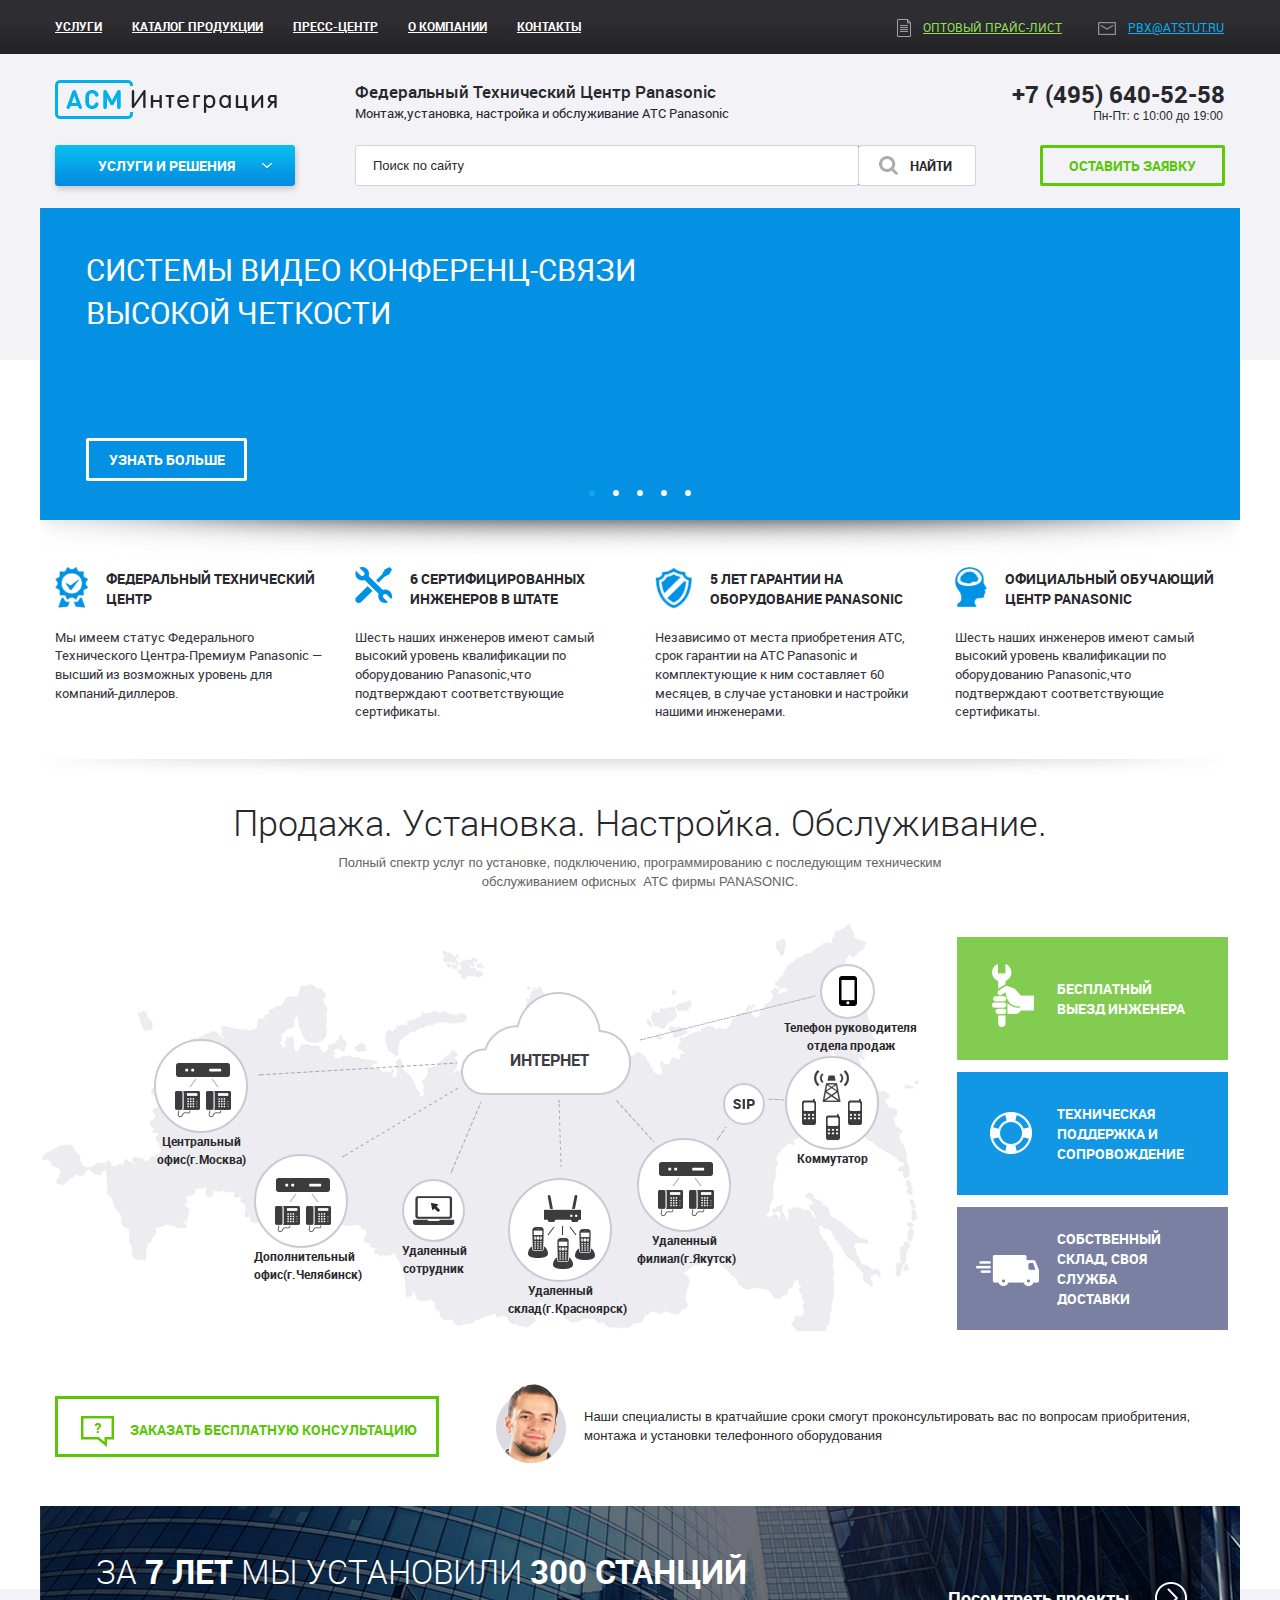
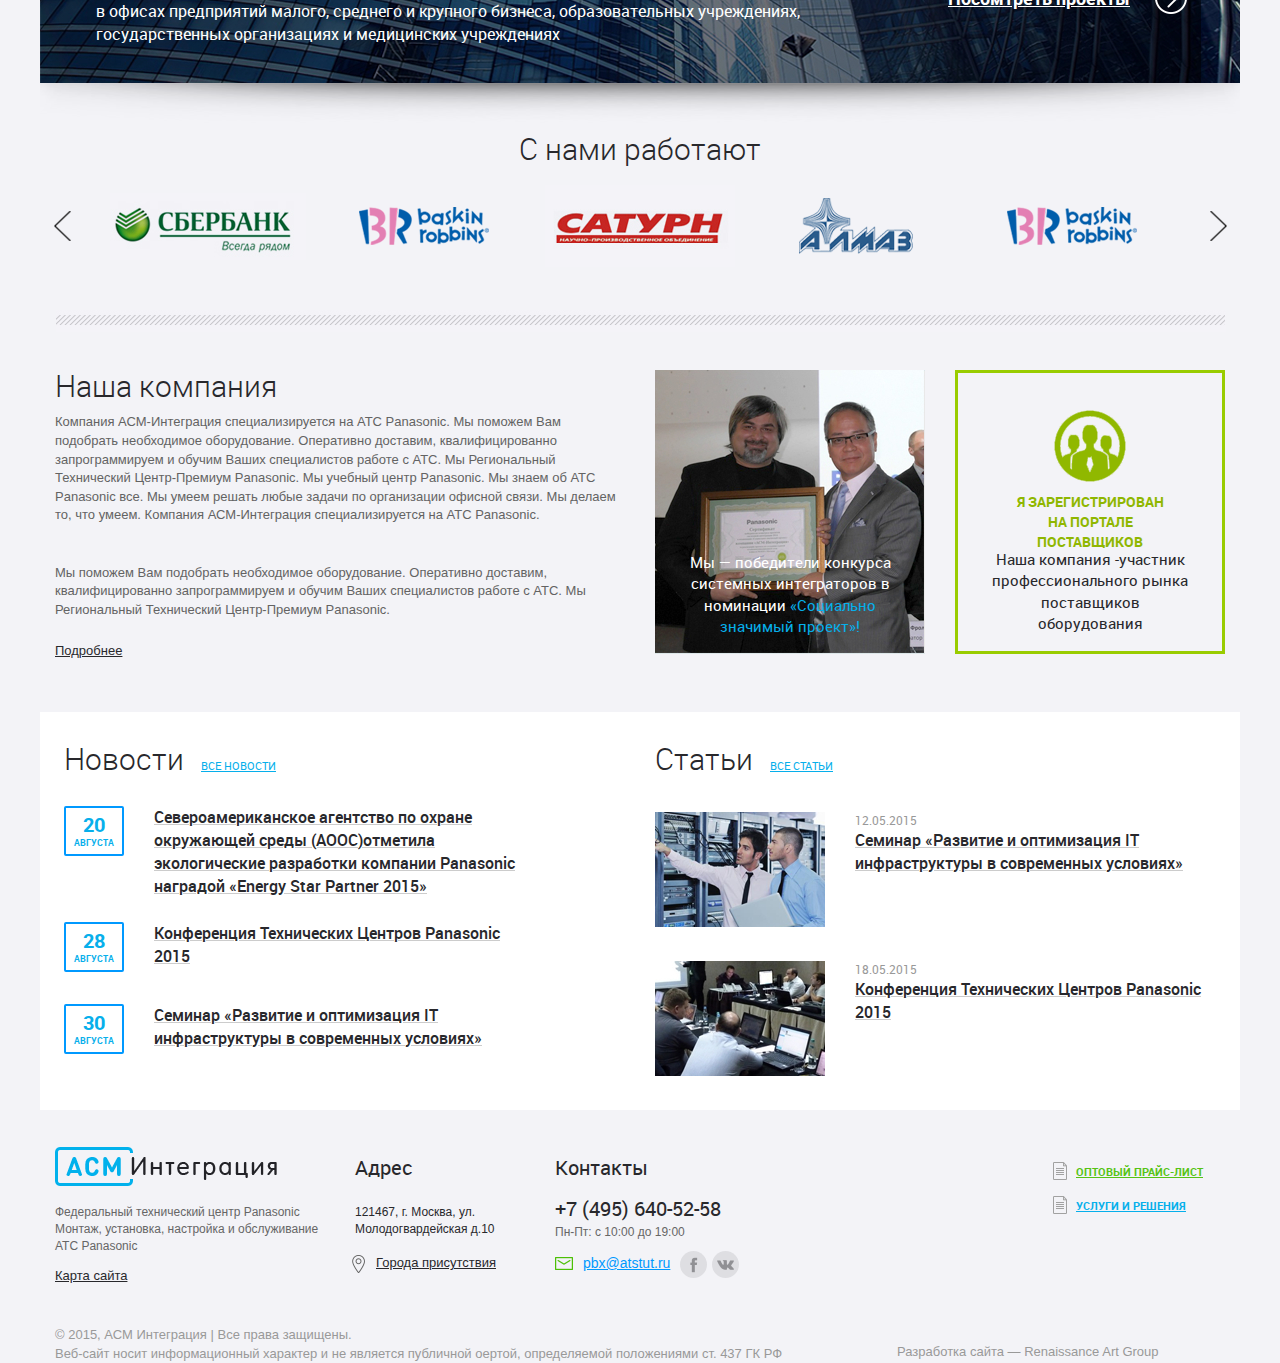
==== index.html @ 4f15e0ee "VERSION_1" ====
<!DOCTYPE html>
<html>
	<head>
		<meta charset="UTF-8">
		<meta http-equiv="X-UA-Compatible" content="IE=edge">
		<meta name="viewport" content="width=device-width, initial-scale=1">
		
		<link rel="stylesheet" href="css/bootstrap.min.css">
		<link rel="stylesheet" href="css/owl.carousel.css">
		<link rel="stylesheet" href="css/style.css">
		
		<title>Main</title>
	</head>
	<body>
			<!--HEADER STARTS HERE-->
			<header>
				<div class="black-upper-holder">
					<div class="wrapper">
						<div class="row">
							<div class="col-xs-8">
								<nav>
									<ul class="upper-menu">
									  <li><a href="#">услуги</a></li>
										<li><a href="#">каталог продукции</a></li>
										<li><a href="#">пресс-центр</a></li>
										<li><a href="#">о компании</a></li>
										<li><a href="#">контакты</a></li>
									</ul>
								</nav>
							</div>
							<div class="col-xs-4">
								<div class="right-info-block btcf">
									<a href="#" class="upper-menu-link list">оптовый прайс-лист</a>
									<a href="#" class="upper-menu-link mail">pbx@atstut.ru</a>
								</div>  
							</div>
						</div>
					</div>
				</div>
				<div class="gray-upper-holder">
					<div class="wrapper">
						<div class="row">
							<div class="col-xs-3">
								<a href="#">
									<img class="logo" src="images/logo.png" alt="Logo" />
								</a>
							</div>
							<div class="col-xs-6">
								<div class="introduction">Федеральный Технический Центр Panasonic</div>
								<div>Монтаж,установка, настройка и обслуживание ATC Panasonic</div>
							</div>
							<div class="col-xs-3 shifter">
								<div class="phone">+7 (495) 640-52-58</div>
								<div>Пн-Пт: с 10:00 до 19:00</div>
							</div>
						</div>
						<div class="row">
							<div class="col-xs-3">
								<div class="services-button">
										<span>услуги и решения</span>
								</div>	
							</div>
							<div class="col-xs-7">
								<!--SEARCH-BAR STARTS HERE-->
								<form id="search-bar">
									<div class="form-item">
										<div class="placeholder">Поиск по сайту</div>
										<input type="text" class="text-field" />
                  </div>
									<button type="submit" class="submit-button"/>найти</button>
						  	</form>
						  	<!--SEARCH-BAR ENDS HERE-->
							</div>
							<div class="col-xs-2">
								<div class="leave-request-button" data-toggle="modal" data-target="#myModal">
									<span>оставить заявку</span>
								</div>
							</div>
						</div>
					</div>	
				</div>				
			</header>
			<!--HEADER ENDS HERE-->
			<!--SLIDER STARTS HERE-->
			<div class="clear-wrapper">
				<div class="row upper-margin">
					<div class="col-xs-12">
						<div id="carousel-example-generic" class="carousel slide" data-ride="carousel">
							<!-- Indicators -->
							<ol class="carousel-indicators">
								<li data-target="#carousel-example-generic" data-slide-to="0" class="active"></li>
								<li data-target="#carousel-example-generic" data-slide-to="1"></li>
								<li data-target="#carousel-example-generic" data-slide-to="2"></li>
								<li data-target="#carousel-example-generic" data-slide-to="3"></li>
								<li data-target="#carousel-example-generic" data-slide-to="4"></li>
							</ol>

							<!-- Wrapper for slides -->
							<div class="carousel-inner" role="listbox">
								<div class="item active">
									<img src="images/background.jpg" alt="...">
									<div class="inner-block">системы видео конференц-связи высокой четкости</div>
									<div class="learn-more-button">узнать больше</div>
								</div>
								<div class="item">
									<img src="images/background-2.jpg" alt="...">
									<div class="inner-block">системы видео конференц-связи высокой четкости</div>
									<div class="learn-more-button">узнать больше</div>
								</div>
								<div class="item">
									<img src="images/background-3.jpg" alt="...">
									<div class="inner-block">системы видео конференц-связи высокой четкости</div>
									<div class="learn-more-button">узнать больше</div>
								</div>
								<div class="item">
									<img src="images/background-4.jpg" alt="...">
									<div class="inner-block">системы видео конференц-связи высокой четкости</div>
									<div class="learn-more-button">узнать больше</div>
								</div>
								<div class="item">
									<img src="images/background-5.jpg" alt="...">
									<div class="inner-block">системы видео конференц-связи высокой четкости</div>
									<div class="learn-more-button">узнать больше</div>
								</div>
							</div>
						</div>
					</div>
				</div>
			</div>
			<!--SLIDER ENDSS HERE-->
			<!--MAIN BODY PART STARTS HERE-->
			<div class="wrapper">
				<div class="row shadow">
					<div class="col-xs-3 description-set">
						<div class="head-description-holder">
							<div class="image-wrapper-main">
							 <img src="images/medal.png" alt="Medal">
							</div> 
							<div class="description-header">федеральный технический центр</div>
						</div>
						<p>Мы имеем статус Федерального Технического Центра-Премиум Panasonic — высший из возможных уровень для компаний-диллеров.</p>
					</div>
					<div class="col-xs-3 description-set">
						<div class="head-description-holder">
							<div class="image-wrapper-main">
								<img src="images/screwdriver-and-wrench-crossed.png" alt="Tools">
							</div>		
							<div class="description-header">6 сертифицированных инженеров в штате</div>
						</div>
						<p>Шесть наших инженеров имеют самый высокий уровень квалификации по оборудованию Panasonic,что подтверждают соответствующие сертификаты.</p>
					</div>
					<div class="col-xs-3 description-set">
						<div class="head-description-holder">
							<div class="image-wrapper-main">
								<img src="images/shield.png" alt="Shield">
							</div>	
							<div class="description-header">5 лет гарантии на оборудование panasonic</div>
						</div>
						<p>Независимо от места приобретения АТС, срок гарантии на АТС Panasonic и комплектующие к ним составляет 60 месяцев, в случае установки и настройки нашими инженерами.</p>
					</div>
					<div class="col-xs-3 description-set">
						<div class="head-description-holder">
							<div class="image-wrapper-main">
								<img src="images/smart-head.png" alt="Head">
							</div>	
							<div class="description-header">официальный обучающий центр panasonic</div>
						</div>
						<p>Шесть наших инженеров имеют самый высокий уровень квалификации по оборудованию Panasonic,что подтверждают соответствующие сертификаты.</p>
					</div>
				</div>
				<!--MAP STARTS HERE-->
				<div class="row">
					<div class="col-xs-12 center">
						<h2>Продажа. Установка. Настройка. Обслуживание.</h2>
						<div class="map-header-description">Полный спектр услуг по установке, подключению, программированию с последующим техническим обслуживанием офисных  АТС фирмы PANASONIC.</div>
					</div>
				</div>
			</div>
			<div class="clear-wrapper">
				<div class="row">
					<div class="col-xs-9 map">
						<div class="scheme-item item-1">
							<div class="rounded-background"></div>
							<div>Центральный офис(г.Москва)</div>
						</div>
						<div class="scheme-item item-2">
							<div class="rounded-background"></div>
							<div>Дополнительный офис(г.Челябинск)</div>
						</div>
						<div class="scheme-item item-3">
							<div class="rounded-background remote"></div>
							<div>Удаленный сотрудник</div>
						</div>
						<div class="scheme-item item-4">
							<div class="rounded-background storage"></div> 
							<div>Удаленный склад(г.Красноярск)</div>
						</div>
						<div class="scheme-item item-5">
							<div class="rounded-background"></div>
							<div>Удаленный филиал(г.Якутск)</div>
						</div>
						<div class="scheme-item item-6">
							<div class="rounded-background sip"></div>
						</div>
						<div class="scheme-item item-7">
							<div class="rounded-background router"></div>
							<div>Коммутатор</div>
						</div>
						<div class="scheme-item item-8">
							<div class="rounded-background mobile"></div>
							<div>Телефон руководителя отдела продаж</div>
						</div>
						<div class="scheme-item item-9">
							<div class="cloud">интернет</div>
						</div>
					</div>
					<div class="col-xs-3">
						<div class="map-right-button green">
							<div class="text-centralizer">
								<div class="text-holder">бесплатный выезд инженера</div>
							</div>	
						</div>
						<div class="map-right-button blue">
							<div class="text-centralizer">
								<div class="text-holder">техническая поддержка и сопровождение</div>
							</div>	
						</div>
						<div class="map-right-button pink">
							<div class="text-centralizer">
								<div class="text-holder">собственный склад, своя служба доставки</div>
							</div>
						</div>
					</div>
				</div>
			</div>
			<!--MAP ENDS HERE-->
			<!--ORDER BLOCK STARTS HERE-->
			<div class="wrapper">
				<div class="enlarger">
					<div class="row">
						<div class="col-xs-4">
							<div class="order-button">заказать бесплатную консультацию</div>
						</div>
						<div class="col-xs-8 comments">
							<img src="images/face.jpg"/>
							<p>Наши специалисты в кратчайшие сроки смогут проконсультировать вас по вопросам приобритения, монтажа и установки телефонного оборудования</p>
						</div>
					</div>
				</div>
			</div>
			<!--ORDER BLOCK ENDS HERE-->
			<!--BANER STARTS HERE-->
			<div class="gray-body-holder">
				<div class="clear-wrapper">
					<div class="row">
						<div class="col-xs-12">
							<div class="banner-holder">
								<div class="pic">
									<img src="images/banner.jpg" alt="">
								</div>
								<div class="info-holder">
									<div class="cont">
										<h1>за <span>7 лет</span> мы установили <span>300 станций</span></h1>
										<p>в офисах предприятий малого, среднего и крупного бизнеса, образовательных учреждениях, государственных организациях и медицинских учреждениях</p>
									</div>
								</div>
								<a href="#" class="project-link">Посомтреть проекты</a>
							</div>
						</div>
					</div>
				</div>
			<!--BANER ENDS HERE-->
			<!--CLIENTS-CAROUSEL STARTS HERE-->
				<div class="wrapper">
					<div class="row center">
						<div class="col-xs-12">
							<h3>С нами работают</h3>
						</div>
					</div>
					<div class="row">
						<div class="col-xs-12">
						 <div class="carousel-holder">
								<div class="owl-carousel">
									<div class="item"><img src="images/sber.jpg"></div>
									<div class="item"><img src="images/bascin.png"></div>
									<div class="item"><img src="images/sat.jpg"></div>
									<div class="item"><img src="images/diamond.png"></div>
									<div class="item"><img src="images/bascin.png"></div>
								</div>
							</div>
						</div>
					</div>
					<!--CLIENTS-CAROUSEL ENDS HERE-->
					<!--ABOUT US SECTION STARTS HERE-->
					<div class="about-us-section-holder">
						<div class="row">
							<div class="col-xs-6">
								<div class="text-style-holder">
									<h3>Наша компания</h3>
									<p>Компания АСМ-Интеграция специализируется на АТС Panasonic. Мы поможем Вам подобрать необходимое оборудование. Оперативно доставим, квалифицированно запрограммируем и обучим Ваших специалистов работе с АТС. Мы Региональный Технический Центр-Премиум Panasonic. Мы учебный центр Panasonic. Мы знаем об АТС Panasonic все. Мы умеем решать любые задачи по организации офисной связи. Мы делаем  то, что умеем. Компания АСМ-Интеграция специализируется на АТС Panasonic.</p> 

									<p>Мы поможем Вам подобрать необходимое оборудование. Оперативно доставим, квалифицированно запрограммируем и обучим Ваших специалистов работе с АТС. 
		Мы Региональный Технический Центр-Премиум Panasonic.</p>
									<a href="#" class="learn-more">Подробнее</a>
								</div>
							</div>
							<div class="col-xs-3">
							<div class="image-holder">
								<img src="images/winners.jpg" alt="winners" class="about-us-photo">
								<div class="photo-text">
									<p>Мы — победители конкурса системных интеграторов в номинации <span>«Социально значимый проект»!</span></p>
								</div>
							</div>	
							</div>
							<div class="col-xs-3">
								<div class="green-block">
									<img src="images/suppliers.png">
									<div class="green-text">я зарегистрирован на портале поставщиков</div>
									<div class="photo-text green-block-text">
									 <p>Наша компания -участник профессионального рынка поставщиков оборудования</p>	
									</div>
								</div>
							</div>
						</div>
					</div>
				</div>
				<!--ABOUT US SECTION ENDS HERE-->
				<!--NEWS AND ARTCILES SECTION STARTS HERE-->
				<div class="clear-wrapper">
					<div class="color-white">
						<div class="wrapper">
							<div class="row">
								<div class="col-xs-6">
									<div class="news">
										<div class="news-header-holder">
											<h3>Новости</h3>
											<a href="#">все новости</a>
										</div>
										<div class="news-holder first-line">
											<div class="calendar">
												<div class="date">20</div>
												<div class="month-name">августа</div>
										  </div>
										  <div class="link-holder">
												<a href="#">
													<span>Североамериканское агентство по охране окружающей среды (АООС)отметила экологические разработки компании Panasonic наградой «Energy Star Partner 2015»</span>
												</a>
											</div>
										</div>
										<div class="news-holder second-line">
										  <div class="calendar">
												<div class="date">28</div>
												<div class="month-name">августа</div>
										  </div>
										  <div class="link-holder">
												<a href="#">
													<span>Конференция Технических Центров Panasonic 2015</span>
												</a>
											</div>
										</div>
										<div class="news-holder third-line">
										  <div class="calendar">
												<div class="date">30</div>
												<div class="month-name">августа</div>
										  </div>
										  <div class="link-holder">
												<a href="#">
													<span>Семинар «Развитие и оптимизация IT инфраструктуры
			в современных условиях»
													</span>
											</a>
											</div>
										</div>
									</div>
								</div>
								<div class="col-xs-6">
									<div class="articles">
										<div class="article-header-holder btcf">
											<h3>Статьи</h3>
											<a href="#">все статьи</a>
										</div>	
										<div class="article-holder first-line-article btcf">
											<div class="article-left-image-holder">
												<img src="images/seminar.jpg">
											</div>
											<div class="description-holder">
													<div class="current-date">12.05.2015</div>
													<a href="#">
														<span>Семинар «Развитие и оптимизация IT инфраструктуры
				в современных условиях»
														</span>
													</a>
											</div>
										</div>
										<div class="article-holder second-line-article btcf">
											<div class="article-left-image-holder">
												<img src="images/conf.jpg">
											</div>	
											<div class="description-holder">
													<div class="current-date">18.05.2015</div>
													<a href="#">
														<span>Конференция Технических Центров Panasonic 2015</span>
													</a>
											</div>
										</div>
									</div>
								</div>	
							</div>
						</div>
					</div>
				</div>
			</div>
				<!--NEWS AND ARTCILES SECTION ENDS HERE-->
				<!--MAIN BODY PART ENDS HERE-->
				<!--FOOTER STARTS HERE-->
			<div class="gray-bottom-holder">	
				<div class="wrapper">
					<footer>
						<div class="row">
							<div class="col-xs-3">
								<a href="#">
									<img src="images/logo.png">
								</a>	
								<p class="footer-text">Федеральный технический центр Panasonic
		Монтаж, установка, настройка и обслуживание АТС Panasonic</p>
								<a href="#" class="sitemap">Карта сайта</a>
							</div>
							<div class="col-xs-2">
								<h5>Адрес</h5>
							  <p class="adress">121467, г. Москва,  ул. Молодогвардейская д.10</p>
							  <a href="#" class="marker">Города присутствия</a>
							</div>
							<div class="col-xs-3">
								<h5>Контакты</h5>
								<div class="bottom-phone">+7 (495) 640-52-58</div>
								<div class="bottom-schedule">Пн-Пт: с 10:00 до 19:00</div>
								<a href="#">pbx@atstut.ru</a>
								<div class="social-bottom-holder">
									<a href="#" class="social-item">
										<img src="images/facebook-bottom-letter-logo.png">
									</a>
									<a href="#" class="social-item">
										<img src="images/vk-bottom-social-logotype.png">
									</a>
								</div>
							</div>
							<div class="col-xs-4">
								<ul class="price">
									<li>
										<a href="#" class="bottom-price-list first-element">оптовый прайс-лист</a>
									</li>
									<li>
										<a href="#" class="bottom-price-list second-element">услуги и решения</a>
									</li>
								</ul>	
							</div>
						</div>
						<div class="row">
							<div class="col-xs-8">
								<span class="copyright">© 2015, АСМ Интеграция | Все права защищены.</span>
								<div class="copyright-description">
									Веб-сайт носит информационный характер и не является публичной оертой, определяемой положениями ст. 437 ГК РФ
								</div>
							</div>
							<div class="col-xs-4">
								<div class="certificates">
									<a href="http://renart.ru/">Разработка сайта — Renaissance Art Group</a>
								</div>	
							</div>
						</div>
					</footer>
				</div>	
			</div>	
				<!--FOOTER ENDS HERE-->
		</div>
		
	<!-- Modal -->
			<div class="modal fade" id="myModal" tabindex="-1" role="dialog" aria-labelledby="myModalLabel">
				<div class="modal-dialog" role="document">
						<div class="modal-content">
							<div class="modal-header">
										<img src="images/cross.png" class="close-cross" data-dismiss="modal" aria-label="Close">
								<h4 class="modal-title" id="myModalLabel">Заявка</h4>
							</div>
							<div class="modal-body">
								<form id="requestForm">
									<div class="form-holder">
										<div class="form-group">
											<label for="nameField" class="form-label">Имя</label>
											<input type="text" name="name-field" id="nameField" required >
										</div>
										<div class="form-group">
											<label for="phoneField" class="form-label">Телефон</label>
											<input type="text" name="phone-field" id="phoneField" required>
										</div>
										<div class="form-group">
											<label for="emailField" class="form-label">E-mail</label>
											<input type="text" name="email-field" id="emailField" class="email">
										</div>
										<div class="form-group">
											<label for="textareaModal" class="form-label">Сообщение</label>
											<textarea name="message" id="textareaModal" rows="5"></textarea>
										</div>
										<div class="modal-bottom-footer">
											<button type="submit" name="submit-modal" class="submition">отправить</button>
											<button type="button" class="cancel" data-dismiss="modal">отмена</button>
										</div>
									</div>	
								</form>
							</div>
						</div>
					</div>
			</div>
		
		<script src="https://ajax.googleapis.com/ajax/libs/jquery/2.1.3/jquery.min.js"></script>
	  <script src="js/bootstrap.min.js"></script>
	  <script src="js/owl.carousel.min.js"></script>
		<script src="js/jquery.validate.min.js"></script>
		
		<script type="text/javascript" src="js/scripts.js"></script>
		
		<script>
		function validateForms() {
  
			$("form").each(function() {
				$(this).validate({
					focusInvalid: false,
					sendForm : false,
					errorPlacement: function(error, element) {
						if (element[0].tagName == "SELECT") {
							element.parents(".form-item").find(".param-selector").addClass("param-sel-error")
						}
						if (element.attr("type") == "checkbox") {
							element.parents(".icheckbox").addClass("icheckbox-error")
						} else {
							error.insertAfter(element);
						}

					},
					unhighlight: function(element, errorClass, validClass) {
						$(element).removeClass(errorClass);

						$(element).next(".error").remove();
						if ($(element)[0].tagName == "SELECT") {
							$(element).parents(".form-item").find(".param-selector").removeClass("selector-error")
						}
						if ($(element).attr("type") == "checkbox") {
							$(element).parents(".icheckbox").removeClass("icheckbox-error")
						}
					},
					invalidHandler: function(form, validatorcalc) {
						var errors = validatorcalc.numberOfInvalids();
						if (errors && validatorcalc.errorList[0].element.tagName == "INPUT") {                    
								validatorcalc.errorList[0].element.focus();
						}
					}
				});

				if ($(this).find(".form-date").length) {
					$(this).find(".form-date").rules('add', {
						messages: {
							required:  "Выберите дату"
						}
					});
				}

				if ($(this).find("input.password").length && $(this).find("input.password-repeat").length) {
					$(this).find("input.password-repeat").rules('add', {
						equalTo: ".password"
					});
				}

			});  

		}

		jQuery.extend(jQuery.validator.messages, {
				required: "Пожалуйста, заполните это поле!",
				remote: "Please fix this field.",
				email: "Введите правильный e-mail",
				url: "Please enter a valid URL.",
				date: "Please enter a valid date.",
				dateISO: "Please enter a valid date (ISO).",
				number: "Please enter a valid number.",
				digits: "Please enter only digits.",
				creditcard: "Please enter a valid credit card number.",
				equalTo: "Please enter the same value again.",
				accept: "Please enter a value with a valid extension.",
				maxlength: jQuery.validator.format("Please enter no more than {0} characters."),
				minlength: jQuery.validator.format("Please enter at least {0} characters."),
				rangelength: jQuery.validator.format("Please enter a value between {0} and {1} characters long."),
				range: jQuery.validator.format("Please enter a value between {0} and {1}."),
				max: jQuery.validator.format("Please enter a value less than or equal to {0}."),
				min: jQuery.validator.format("Please enter a value greater than or equal to {0}.")
		});
		
		$("#requestForm").validate();
		
		</script>
	</body>
</html>
---- css/style.css ----
body {
	min-width: 1200px;
}

.wrapper {
	width: 1200px;
	padding-left: 15px;
	padding-right: 15px;
	margin-left: auto;
	margin-right: auto;
	clear: left;
	background: url(../images/facebook-placeholder-for-locate-places-on-maps-copy-8.png);
}

.clear-wrapper {
	width: 1200px;
	margin-left: auto;
	margin-right: auto;
}

.btcf:after {
    content:"";
    display:table;
    clear:both;
}

a:hover {
	text-decoration:none;
}



/*FONTS START HERE*/

@font-face { 
	font-family: 'rouble';
	src: url('../fonts/rouble.otf');
}

@font-face {
    font-family: 'roboto';
    src: url('../fonts/Roboto-Regular-webfont.eot');
    src: url('../fonts/Roboto-Regular-webfont.eot?#iefix') format('embedded-opentype'),
         url('../fonts/Roboto-Regular-webfont.woff') format('woff'),
         url('../fonts/Roboto-Regular-webfont.ttf') format('truetype'),
         url('../fonts/Roboto-Regular-webfont.svg#robotoregular') format('svg');
    font-weight: normal;
    font-style: normal;

}

@font-face {
    font-family: 'roboto';
    src: url('../fonts/Roboto-Light-webfont.eot');
    src: url('../fonts/Roboto-Light-webfont.eot?#iefix') format('embedded-opentype'),
         url('../fonts/Roboto-Light-webfont.woff') format('woff'),
         url('../fonts/Roboto-Light-webfont.ttf') format('truetype'),
         url('../fonts/Roboto-Light-webfont.svg#robotolight') format('svg');
    font-weight: 300;
    font-style: normal;

}

@font-face {
 font-family: 'roboto';
 src: url('../fonts/Roboto-Bold-webfont.eot');
 src: url('../fonts/Roboto-Bold-webfont.eot?#iefix') format('embedded-opentype'),
    url('../fonts/Roboto-Bold-webfont.woff') format('woff'),
    url('../fonts/Roboto-Bold-webfont.ttf') format('truetype'),
    url('../fonts/Roboto-Bold-webfont.svg#robotobold') format('svg');
 font-weight: bold;
 font-style: normal;
}

@font-face {
    font-family: 'roboto';
    src: url('../fonts/Roboto-Medium-webfont.eot');
    src: url('../fonts/Roboto-Medium-webfont.eot?#iefix') format('embedded-opentype'),
         url('../fonts/Roboto-Medium-webfont.woff') format('woff'),
         url('../fonts/Roboto-Medium-webfont.ttf') format('truetype'),
         url('../fonts/Roboto-Medium-webfont.svg#robotomedium') format('svg');
    font-weight: 600;
    font-style: normal;
}
/*FONTS END HERE*/

/* Forms */

input[type=text] {
  outline:none;
}

/* Forms END */


/*UPPER MENU STARTS HERE*/
.black-upper-holder {
	background: #2e2d32;
	background: -moz-linear-gradient(top, #2e2d32 0%, #2e2d32 36%, #232325 100%);
	background: -webkit-gradient(linear, left top, left bottom, color-stop(0%,#2e2d32), color-stop(36%,#2e2d32), color-stop(100%,#232325));
	background: -webkit-linear-gradient(top, #2e2d32 0%,#2e2d32 36%,#232325 100%);
	background: -o-linear-gradient(top, #2e2d32 0%,#2e2d32 36%,#232325 100%);
	background: -ms-linear-gradient(top, #2e2d32 0%,#2e2d32 36%,#232325 100%);
	background: linear-gradient(to bottom, #2e2d32 0%,#2e2d32 36%,#232325 100%);
	filter: progid:DXImageTransform.Microsoft.gradient( startColorstr='#2e2d32', endColorstr='#232325',GradientType=0 );
	height: 54px;
	position: fixed;
	width: 100%;
	z-index: 100;
}


.upper-menu li {
	list-style: none;
	float: left;
}

.upper-menu li a {
	color: #ffffff;
  font-family: roboto;
  font-size: 12px;
  font-weight: bold;
  text-transform: uppercase;
  font-style: normal;
  text-decoration: underline;
  display: block;
  padding: 18px 15px;
}

.upper-menu .active {
	background-color: #46464c;
} 


.upper-menu-link {
	font-family: roboto;
	font-size:12px;
	font-weight: normal;
	font-style: normal;
	text-transform: uppercase;
	line-height: 54px;
	text-decoration: underline;
	
}

.list:hover {
	color: #91df57;
}

.mail:hover {
	color: #06afeb;
}

.sitemap {
	color: #28282c;
	font-size: 13px;
	font-weight: normal;
	font-style: normal;
	text-decoration: underline;
}

.sitemap:hover {
	color: #28282c;
}

.copyright-description {
	 font-family: Arial;
   color: #999999;
   font-size: 13px;
   font-weight: 400;
   font-style: normal;
}

.right-info-block {
	margin-left: 68px;
}

.list {
	color: #91df57;
	position: relative;
	float: left;	
}

.mail {
 color: #06afeb;
 padding-left: 66px;
 position: relative;
 float: left;	
}

.list:before {
	content:"";
	position: absolute;
	width: 14px;
	height: 18px;
	background: url(images/small-list.png) left no-repeat;
	padding-left: 20px;
	margin-top: 19px;
  margin-left: -26px;
	
}

.mail:before {
	content:"";
	position: absolute;
	width: 19px;
	height: 18px;
	background: url(images/Closed-envelope-copy.png)left no-repeat;
	margin-left: -30px;
  margin-top: 19px;
}

.social-holder {
	  display: inline-block;
    margin-left: 29px;
	  line-height: 54px;
}

.social-icons {
	margin-right: 12px;
	text-decoration: none;
}

.social-bottom-holder {
	float:left;
	margin-top: 10px;
  margin-left: 10px;
}

.social-item {
	float:left;
	width: 27px;
	height: 27px;
	border-radius: 50%;
	background-color: #dedee2;
	text-align: center;
	line-height: 27px;
	margin-right: 5px;
	text-decoration: none;
	display: block;
	transition: opacity 0.5s ease;
}

.social-item:hover {
	opacity: 0.7;
}

/*UPPER MENU ENDS HERE*/

/*HEADER STARTS HERE*/

nav {
	display: inline-block;
	margin-left: -55px;
	float:left;
}

.gray-upper-holder {
	background-color: #f3f3f7;
	padding-bottom: 174px;
	padding-top: 54px;
}


.logo {
	margin-top: 26px;
}

.services-button {
	width: 240px;
	height: 41px;
	border-radius: 3px;
	text-align: center;
	line-height: 41px;
	cursor: pointer;
	margin-top: 22px;
	background: #07bded;
	background: -moz-linear-gradient(top, #07bded 0%, #06b3ed 25%, #0495e4 75%, #048ce2 100%);
	background: -webkit-gradient(linear, left top, left bottom, color-stop(0%,#07bded), color-stop(25%,#06b3ed), color-stop(75%,#0495e4), color-stop(100%,#048ce2));
	background: -webkit-linear-gradient(top, #07bded 0%,#06b3ed 25%,#0495e4 75%,#048ce2 100%);
	background: -o-linear-gradient(top, #07bded 0%,#06b3ed 25%,#0495e4 75%,#048ce2 100%);
	background: -ms-linear-gradient(top, #07bded 0%,#06b3ed 25%,#0495e4 75%,#048ce2 100%);
	background: linear-gradient(to bottom, #07bded 0%,#06b3ed 25%,#0495e4 75%,#048ce2 100%);
	filter: progid:DXImageTransform.Microsoft.gradient( startColorstr='#07bded', endColorstr='#048ce2',GradientType=0 );
	box-shadow: 1px 3px 6px 0.00px rgba(0, 0, 0, 0.19);
}

.services-button:hover {
	background: #23caee;
	background: -moz-linear-gradient(top, #23caee 0%, #1bb1e6 8%, #1aace5 10%, #16a0df 33%, #189de0 38%, #1181d5 78%, #0f76d3 100%);
	background: -webkit-gradient(linear, left top, left bottom, color-stop(0%,#23caee), color-stop(8%,#1bb1e6), color-stop(10%,#1aace5), color-stop(33%,#16a0df), color-stop(38%,#189de0), color-stop(78%,#1181d5), color-stop(100%,#0f76d3));
	background: -webkit-linear-gradient(top, #23caee 0%,#1bb1e6 8%,#1aace5 10%,#16a0df 33%,#189de0 38%,#1181d5 78%,#0f76d3 100%);
	background: -o-linear-gradient(top, #23caee 0%,#1bb1e6 8%,#1aace5 10%,#16a0df 33%,#189de0 38%,#1181d5 78%,#0f76d3 100%);
	background: -ms-linear-gradient(top, #23caee 0%,#1bb1e6 8%,#1aace5 10%,#16a0df 33%,#189de0 38%,#1181d5 78%,#0f76d3 100%);
	background: linear-gradient(to bottom, #23caee 0%,#1bb1e6 8%,#1aace5 10%,#16a0df 33%,#189de0 38%,#1181d5 78%,#0f76d3 100%);
	filter: progid:DXImageTransform.Microsoft.gradient( startColorstr='#23caee', endColorstr='#0f76d3',GradientType=0 );
	}

div.order-item-button:hover {
	background: #23caee;
	background: -moz-linear-gradient(top, #23caee 0%, #1bb1e6 8%, #1aace5 10%, #16a0df 33%, #189de0 38%, #1181d5 78%, #0f76d3 100%);
	background: -webkit-gradient(linear, left top, left bottom, color-stop(0%,#23caee), color-stop(8%,#1bb1e6), color-stop(10%,#1aace5), color-stop(33%,#16a0df), color-stop(38%,#189de0), color-stop(78%,#1181d5), color-stop(100%,#0f76d3));
	background: -webkit-linear-gradient(top, #23caee 0%,#1bb1e6 8%,#1aace5 10%,#16a0df 33%,#189de0 38%,#1181d5 78%,#0f76d3 100%);
	background: -o-linear-gradient(top, #23caee 0%,#1bb1e6 8%,#1aace5 10%,#16a0df 33%,#189de0 38%,#1181d5 78%,#0f76d3 100%);
	background: -ms-linear-gradient(top, #23caee 0%,#1bb1e6 8%,#1aace5 10%,#16a0df 33%,#189de0 38%,#1181d5 78%,#0f76d3 100%);
	background: linear-gradient(to bottom, #23caee 0%,#1bb1e6 8%,#1aace5 10%,#16a0df 33%,#189de0 38%,#1181d5 78%,#0f76d3 100%);
	filter: progid:DXImageTransform.Microsoft.gradient( startColorstr='#23caee', endColorstr='#0f76d3',GradientType=0 );
}

.services-button span {
	font-family: roboto;
	color: #ffffff;
	font-size: 14px;
	font-weight: bold;
	font-style: normal;
	text-transform: uppercase;
	cursor: pointer;
	margin-left: -18px;
	position: relative;

}

.services-button span:after {
	content: "";
	position: absolute;
	z-index: 10;
	width: 15px;
	height: 10px;
	background: url(images/arrow-down-sign-to-navigate.png) left no-repeat;
	margin-top: 17px;
  margin-left: 26px;
} 

.introduction {
	font-family: roboto;
	font-size: 17px;
	font-weight: 600;
	font-style: normal;
	color: #28282c;
	margin-top: 26px;
}

.documentation-download-button:hover {
	color: #ffffff;
	background: #23caee;
	background: -moz-linear-gradient(top, #23caee 0%, #1bb1e6 8%, #1aace5 10%, #16a0df 33%, #189de0 38%, #1181d5 78%, #0f76d3 100%);
	background: -webkit-gradient(linear, left top, left bottom, color-stop(0%,#23caee), color-stop(8%,#1bb1e6), color-stop(10%,#1aace5), color-stop(33%,#16a0df), color-stop(38%,#189de0), color-stop(78%,#1181d5), color-stop(100%,#0f76d3));
	background: -webkit-linear-gradient(top, #23caee 0%,#1bb1e6 8%,#1aace5 10%,#16a0df 33%,#189de0 38%,#1181d5 78%,#0f76d3 100%);
	background: -o-linear-gradient(top, #23caee 0%,#1bb1e6 8%,#1aace5 10%,#16a0df 33%,#189de0 38%,#1181d5 78%,#0f76d3 100%);
	background: -ms-linear-gradient(top, #23caee 0%,#1bb1e6 8%,#1aace5 10%,#16a0df 33%,#189de0 38%,#1181d5 78%,#0f76d3 100%);
	background: linear-gradient(to bottom, #23caee 0%,#1bb1e6 8%,#1aace5 10%,#16a0df 33%,#189de0 38%,#1181d5 78%,#0f76d3 100%);
	filter: progid:DXImageTransform.Microsoft.gradient( startColorstr='#23caee', endColorstr='#0f76d3',GradientType=0 );
}


.introduction+div {
	font-size: 13px;
	color: #28282c;
	font-family: roboto;
	font-weight: normal;
	font-style: normal;
}

/*SEARCH-BAR STARTS HERE*/

#search-bar {
	margin-top: 22px;
	position: relative;
	overflow: hidden;
}

.text-field {
	border-radius: 3px;
	border: 1px solid #d3d2db;
	height: 41px;
	width: 504px;
	padding-left: 16px;
}

.form-item {
	position: relative;
	float: left;
}


.placeholder {
	color: #28282c;
	font-family: Arial;
	font-size: 13px;
	font-weight: 400;
	position: absolute;
	margin-top: 12px;
  margin-left: 18px;
}

.submit-button {
	color: #28282c;
	font-family: roboto;
	font-weight: bold;
	font-size: 13px;
	font-style: normal;
	text-transform: uppercase;
	height: 41px;
	border-right: 1px solid #d3d2db;
	border-top: 1px solid #d3d2db;
	border-bottom: 1px solid #d3d2db;
	border-radius: 3px;
	background-color: #ffffff;
	width: 119px;
  float: left;
	padding-left: 33px;
  padding-top: 3px;
	margin-left: -2px;
}

.submit-button:hover {
	color:#05a4e8;
}

.submit-button:before {
	content:"";
	position: absolute;
	z-index: 10;
	background: url(images/search-interface-symbol.png) right no-repeat;
	width: 20px;
	height: 20px;
	right: 127px;
  bottom: 10px; 
}

.submit-button:hover:before {
		content:"";
	position: absolute;
	z-index: 10;
	background: url(images/search-interface-symbol-blue.png) right no-repeat;
	width: 20px;
	height: 20px;
	right: 127px;
  bottom: 10px;
}

input[type="submit"]{
	padding-left: 34px;
}

.submit-button:focus {
	outline: 0px;
}

/*SEARCH-BAR ENDS HERE*/

.shifter {
	text-align: right;
}

.phone {
	color: #28282c;
	font-family: roboto;
	font-size: 24px;
	font-weight: bold;
	font-style: normal;
	margin-top: 23px;

}

.phone+div {
	font-size: 12px;
	color: #28282c;
	font-family: Arial;
	font-weight: 400;
	font-style: normal;
  line-height: 11px;
	margin-right: 2px;

}

.leave-request-button {
	width: 185px;
	border-radius: 2px;
	border: 3px solid #5ec908;
	text-transform: uppercase;
	font-size: 14px;
	color: #59c607;
	font-family: roboto;
	font-weight: bold;
	font-style: normal;
	height: 41px;
	text-align: center;
	line-height: 36px;
	cursor: pointer;
	margin-top: 22px;
	margin-left: -15px;
}

.leave-request-button:hover {
	background-color: #59c607;
	color: #ffffff;
}
/*HEADER ENDS HERE*/

/*SLIDER STARTS HERE*/
.upper-margin {
	margin-top: -152px;
}

.carousel-indicators {
	bottom: 12px;
	margin-bottom: 0;
}

.carousel-indicators li {
	width: 20px;
	height: 20px;
	border: none;
	margin: 0 0;
	position: relative;
}

.carousel-indicators li.active {
	background:none;
	border:none;
	width:20px;
	height:20px;
}	


.carousel-indicators li:before {
	content: "";
	position: absolute;
	width: 6px;
	height: 6px;
	z-index: 10;
	top: 50%;
	left: 50%;
	margin: -3px 0 0 -3px;
	background-color: #fff;
	border-radius: 50%;
}

.carousel-indicators .active:before {
	background:#06afeb ;
}

.inner-block {
	position: absolute;
	color: #ffffff;
	font-family: roboto;
	font-weight: normal;
	font-style: normal;
	margin-top: 20px;
	text-transform: uppercase;
	color: #ffffff;
	width: 556px;
	margin-bottom: 200px;
	font-size: 30px;
	margin-top: -271px;
  margin-left: 46px;
}

.learn-more-button {
	color: #ffffff;
	font-family: roboto;
	font-size: 14px;
	font-weight: bold;
	font-style: normal;
	width: 161px;
	height: 43px;
	text-align: center;
	line-height: 37px;
	text-transform: uppercase;
	cursor: pointer;
	position: absolute;
	margin-top: -82px;
	margin-left: 46px;
	border-radius: 2px;
	border: 3px solid #ffffff;
}


.carousel:before {
	content:"";
	width: 100%;
	height: 40px;
	background: url(images/bg-shadow-med-2-copy-13.png) center no-repeat;
	position: absolute;
	z-index: 10;
	bottom: -40px;
}
/*SLIDER ENDS HERE*/

/*DESCRIPTION PART STARTS HERE*/
.description-set {
	padding-top: 47px; 
}


.image-wrapper {
	  width: 55px;
    height: 55px;
    display: table-cell;
		transition: opacity 0.3s ease;
}

.image-wrapper-main {
	float: left;
}

.description-header {
	font-size: 14px;
	font-family: roboto;
	font-weight: bold;
	color: #27272c;
	font-style:normal;
	text-transform: uppercase;
	padding-left: 18px;
  width: 228px;
  padding-top: 2px;
	margin-bottom: 19px;
	overflow: hidden;
}

.description-holder {
	overflow: hidden;
}

.head-description-holder + p {
	font-size: 13px;
	color: #36363f;
	font-family: roboto;
	font-weight: normal;
	font-style: normal;
}

.shadow:before {
	content: "";
	width: 1187px;
	height: 21px;
	z-index: 20;
	background: url(images/big-shadow.png) center no-repeat;
	position: absolute;
	bottom: -46px;
}

.shadow {
	position: relative;
}

/*DESCRIPTION PART ENDS HERE*/



/*MAP STARTS HERE*/
.map {
	background:url(images/map.jpg);
	height: 420px;
	position: relative;
	margin-top: 20px;
	background-position: 17px 13px;
}

h2 {
	font-family: roboto;
	color: #28282c;
	font-size: 36px;
	font-weight: 300;
	font-style: normal;
	padding-top: 52px;
}

.map-header-description {
	font-family: Arial;
	color: #636363;
	font-size: 13px;
	font-weight: 400;
	font-style:normal;
	width: 630px;
  display: inline-block;
  margin-top: 2px;
}

.center {
	text-align: center;
}

.rounded-background {
	width:94px;
	height: 94px;
	margin:0 auto;
	border-radius: 100%;
	border: 2px solid #cbc9d5;
	background: url(images/phones.png) center no-repeat;
	background-position: 19px -54px;
	background-color: #ffffff;
}

.remote {
	width: 63px;
	height: 63px;
	border-radius: 100%;
	border: 2px solid #cbc9d5;
	background: url(images/small-laptop.png) center no-repeat;
	background-color: #ffffff;
	background-position: 8px -36px;
}

.storage {
	width: 104px;
	height: 104px;
	border-radius: 100%;
	border: 2px solid #cbc9d5;
	background: url(images/router.png) center no-repeat;
	background-color: #ffffff;
	background-position: 18px -111px;
}

.sip {
	width: 42px;
	height: 42px;
	border-radius: 100%;
	border: 2px solid #cbc9d5;
	background: url(images/sip.png) center no-repeat;
	background-color: #ffffff;
	background-position: 8px -16px;
}

.router {
	height: 94px;
	border-radius: 100%;
	border: 2px solid #cbc9d5;
	background: url(images/point.png) center no-repeat;
	background-color: #ffffff;
	background-position: 15px -98px;
}

.mobile {
	width: 55px;
	height: 55px;
	border-radius: 100%;
	border: 2px solid #cbc9d5;
	background: url(images/mobile.png) center no-repeat;
	background-color: #ffffff;
	background-position: 17px -50px;
}

.mobile+div {
	  width: 133px;
    margin-left: -36px;
}


.scheme-item {
	position:absolute;
	text-align: center;
}

.scheme-item.item-1 {
  top: 128px;
  left: 129px;
	width: 94px;
}

.scheme-item.item-2 {
	top: 243px;
  left: 229px;
	width: 94px;

}

.scheme-item.item-3 {
	top: 268px;
  left: 377px;
	width: 63px;
}

.scheme-item.item-4 {
	top: 267px;
  left: 483px;
	width: 104px;
}

.scheme-item.item-5 {
	top: 227px;
  left: 612px;
	width: 94px;
}

.scheme-item.item-6 {
	top: 172px;
  left: 672px;
	width: 94px;
}

.scheme-item.item-7 {
	top: 145px;
  left: 760px;
	width: 94px;
}

.scheme-item.item-8 {
	top: 53px;
  left: 795px;
	width: 55px;
}

.scheme-item.item-9 {
	top: 81px;
  left: 435px;
}

.rounded-background:hover {
	background-position: 19px 22px;
	border: 2px solid #83cc52;
}

.rounded-background+div {
	font-size: 12px;
	color: #28282c;
	font-family: roboto;
	font-weight: bold;
	font-style: normal;
}

.cloud {
	width: 171px;
	height: 103px;
	background: url(images/cloud.png) center no-repeat ;
	text-transform: uppercase;
	color: #3c3b3f;
	font-family: roboto;
	font-size: 16px;
	font-weight: bold;
	font-style: normal;
	line-height: 136px;
  padding-left: 8px;
}

.remote:hover {
	background-position: 8px 15px;
	border: 2px solid #83cc52;
}

.storage:hover {
	background-position: 18px 15px;
	border: 2px solid #83cc52;
}

.sip:hover {
	background-position: 8px 14px;
	border: 2px solid #83cc52;
}

.router:hover {
	background-position: 15px 12px;
	border: 2px solid #83cc52;
}

.mobile:hover {
	background-position: 17px 10px;
	border: 2px solid #83cc52;
}

.map-right-button {
	width: 271px;
	height: 123px;
	margin-bottom: 12px;
	margin-left: -6px;
	cursor: pointer;
}


.map-right-button.green {
	margin-top: 46px;
	background-color: #83cc52;
	position: relative;
}

.map-right-button.green:hover {
	background: url(images/hover-for-button-1.jpg) 0 0 no-repeat;
}

.map-right-button.blue:hover {
	background: url(images/hover-for-button-2.jpg) 0 0 no-repeat;
}

.map-right-button.pink:hover {
	background: url(images/hover-for-button-3.jpg) 0 0 no-repeat;
}

.map-right-button.green:before {
	content: "";
	width: 100px;
	height: 100px;
	background: url(../images/hand.png) center no-repeat;
	position: absolute;
	z-index: 15;
	top: 8px;
  left: 6px;
}

.map-right-button.blue:before {
	content: "";
	width: 100px;
	height: 100px;
	background: url(../images/ife-buoy.png) center no-repeat;
	position: absolute;
	z-index: 15;
	top: 11px;
  left: 4px;
}

.map-right-button.pink:before {
	content: "";
	width: 100px;
	height: 100px;
	background: url(../images/truck.png) center no-repeat;
	position: absolute;
	z-index: 15;
	top: 13px;
  left: 1px;
}

.map-right-button.blue {
	background-color: #1197e4;
	position: relative;
}

.map-right-button.pink {
	background-color: #7980a1;
	position: relative;
}

.text-holder {
	font-size: 14px;
  color: #ffffff;
  width: 131px;
  font-weight: bold;
  font-family: roboto;
  font-style: normal;
  text-transform: uppercase;
  display: inline-block;
  margin-left: 100px;
}

.text-centralizer {
	width: 271px;
	height: 123px;
	display: table-cell;
  vertical-align: middle;
}

/* .image-holder {
	width: 63px;
	height: 63px;
} */

.map-right-button>img {
	float: left;
	margin-left: 19px;
}

/*MAP ENDS HERE*/

/*ORDER BLOCK STARTS HERE*/

.order-button {
	width: 384px;
  height: 61px;
  border: 3px solid #59c607;
  color: #59c607;
  font-family: roboto;
  font-size: 14px;
  font-style: normal;
  font-weight: bold;
  text-transform: uppercase;
  line-height: 61px;
  text-align: center;
  cursor: pointer;
  padding-left: 52px;
	margin-top: 54px;
	position: relative;
}


.order-button:hover {
	background-color: #66bb27;
	color: #ffffff;
}

.order-button:hover:before {
	background: url(images/white-question.png) center no-repeat;
	content: "";
  width: 34px;
  height: 31px;
  position: absolute;
  z-index: 15;
  top: 17px;
  left: 22px;
	
}

.comments img {
	margin-top: 44px;
	float: left;
	margin-top: 42px;
  float: left;
  margin-left: 41px;
}

.comments p {
	font-family: Arial;
	font-size: 13px;
	color: #28282c;
	font-weight: 400;
	font-style: normal;
	margin-top: 66px;
  margin-left:129px;
}

.order-button:before {
	content: "";
	width: 34px;
	height: 31px;
	background: url(../images/question.png) center no-repeat;
	position: absolute;
	z-index: 15;
	top: 17px;
  left: 22px;
}

.enlarger {
	  padding-bottom: 126px;
}

/*ORDER BLOCK ENDS HERE*/

/*BANNER STARTS HERE*/
.gray-body-holder {
	background-color: #f3f3f7;
}

.banner-holder {
	margin-top: -83px;
	position: relative;
}

.banner-holder .pic {
	position: relative;
}

.banner-holder .pic:before {
	content:"";
	width: 100%;
	height: 40px;
	background: url(images/bg-shadow-med-2-copy-13.png) center no-repeat;
	position: absolute;
	z-index: 10;
	bottom: -40px;
}

.info-holder {
	position:absolute;
	left:0;
	top:0;
	padding:0 0 0 56px;
}

.info-holder .cont {
  display:table-cell;
	height:177px;
	vertical-align:middle;
}

.project-link {
	position:absolute;
}

.project-link:hover {
	text-decoration: none;
	color: #ffffff;
}

h1 {
	color: #ffffff;
	font-size: 33px;
	font-family: Roboto;
	font-weight: 300;
	font-style: normal;
	text-transform: uppercase;
}

h1 span {
	color: #ffffff;
	font-family: roboto;
	font-style: normal;
	font-weight: bold;
	font-size: 33px;
	text-transform: uppercase;
}

.info-holder p {
	font-size: 16px;
	font-family: roboto;
	font-style: normal;
	color: #ffffff;
	font-weight: normal;
	width: 710px;
}

.project-link {
	font-size: 18px;
  text-decoration: underline;
  color: white;
  font-family: roboto;
  font-weight: bold;
  font-style: normal;
  top: 80px;
  right: 110px;
}

.project-link:before {
	content:"";
	width: 50px;
	height: 50px;
	position: absolute;
	background: url(images/right-arrow.png) center no-repeat;
	z-index: 15;
	right: -66px;
  top: -13px;
}
/*BANNER ENDS HERE*/

/*CLIENTS-CAROUSEL STARTS HERE*/

h3 {
	font-size: 30px;
	font-family: roboto;
	color: #28282c;
	font-weight: 300;
	font-style: normal;
	margin-top: 0px;

}

.center h3 {
	margin-top: 50px;
}

.owl-carousel {
	margin-top: 0;
}

.owl-prev {
	background: url(images/prev.png) center no-repeat;
	width: 30px;
	height: 30px;
	position: absolute;
	top: 50%;
	left: -53px;
	margin-top: -15px;
}

.owl-next {
	background: url(images/next.png) center no-repeat;
	width: 30px;
	height: 30px;
	top: 50%;
	right: -53px;
	margin-top: -15px;
	position: absolute;
}

.carousel-holder {
	padding-left: 45px;
  padding-right: 45px;
	position: relative;
	margin:0 0 12px 0;
}

.carousel-holder:before {
	content: "";
	position: absolute;
	z-index: 15;
	background: url(images/line.png) center no-repeat;
	height: 25px;
	width: 100%;
	bottom: -57px;
  left: 1px;
}

.carousel-holder .owl-item {
	height:100px;
}

.carousel-holder img {
	width:auto !important;
	height:auto !important;
	max-width:214px;
	max-height:100px;
	display:inline !important;
}

.carousel-holder .item {
	width:216px;
	height:100px;
  display:table-cell;
	vertical-align:middle;
	text-align:center;
}

/*CLIENTS-CAROUSEL ENDS HERE*/

/*ABOUT-US SECTION STARTS HERE*/



.about-us-section-holder {
	margin-top: 82px;
}

.text-style-holder {
	font-size: 13px;
	font-family: Arial;
	color: #636363;
	font-weight: 400;
	font-style: normal;
}

.about-us-section-holder p {
	margin-top: 39px;
}

.about-us-section-holder h3 + p {
	margin-top: 0;
}

.learn-more {
	margin-top: 13px;
  display: inline-block;
	font-family: Arial;
	font-size: 13px;
	font-weight: 400;
	color: #28282c;
	text-decoration: underline;
}

.about-us-section-holder .photo-text {
	font-weight: 400;
	font-size: 15px;
	color: #ffffff;
	font-family: roboto;
	font-weight: normal;
	font-style:normal;
	width: 100%;
	text-align: center;
	position: absolute;
	bottom: 7px;
  padding: 0 30px;
}

.about-us-section-holder .photo-text p {
	color:#fff;
}

.about-us-section-holder .photo-text span {
	font-weight: 400;
	font-size: 15px;
	color:#06afeb;
	font-family: roboto;
	font-weight: normal;
	font-style:normal;
}

.image-holder {
	position: relative;
	height: 284px;
	text-align: center;
}


.green-block {
	width: 270px;
	height: 284px;
	border: 3px solid #99cc00;
	text-align: center;
	position: relative;
	
}

.green-block img {
	margin-top: 37px;
}

.photo-text.green-block-text p {
	color: #28282c;
}

.green-text {
	color: #8fb700;
	font-size: 14px;
	font-family: roboto;
	font-weight: bold;
	font-style:normal;
	text-transform:uppercase;
	padding-left: 50px;
  padding-right: 50px;
	padding-top: 10px;
}
/*ABOUT-US SECTION ENDS HERE*/

/*NEWS SECTION STARTS HERE*/

.color-white {
	background-color: #ffffff;
	margin-top: 51px;
	padding-bottom: 34px;
}

.news {
	padding-left: 9px;
	display: inline-block;
}

.news h3 {
	margin-top: 31px;
	float:left;
}


.news-header-holder a {
	font-size: 11px;
	color: #06afeb;
	font-family: roboto;
	font-weight: normal;
	font-style:normal;
	margin-top: 46px;
	display: inline-block;
	text-transform: uppercase;
	text-decoration: underline;
	margin-left: 17px;
}

.calendar {
	width: 60px;
	border: 2px solid #0099ff;
	text-align: center;
	display: inline-block;
	float:left;
	height: 50px;
  margin-right: 30px;
	border-radius: 2px;


}

.date {
	color: #07afeb;
	font-family: roboto;
	font-weight: bold;
	font-style: normal;
	font-size: 20px;
	margin-top: 3px;
}

.month-name {
	color: #07afeb;
	font-family: roboto;
	font-weight: bold;
	font-style: normal;
	font-size:9px;
	text-transform: uppercase;
	margin-top: -3px;
		
}

.news-holder {
	float: left;
  width: 467px;
}

.link-holder {
	overflow: hidden;
}

.link-holder a span:hover {
	color:#5bc70a;
}

.link-holder a span {
	transition: color 0.5s ease;
}

.link-holder a:hover {
	text-decoration:none;
}

.link-holder a {
	color: #cccccc;
	text-decoration: underline;
	
}

.link-holder span {
	font-family: roboto;
	color: #28282c;
	font-weight: 600;
	font-style:normal;
	font-size: 16px;
}

.first-line {
	margin-top: 20px;
}

.second-line {
	margin-top: 25px;
}

.second-line-article{
	margin-top: 34px;
}

.first-line-article{
	margin-top: 26px;
}

.third-line {
	margin-top: 32px;
}

.article-header-holder a {
	font-size: 11px;
	color: #06afeb;
	font-family: roboto;
	font-weight: normal;
	font-style:normal;
	margin-top: 46px;
	display: inline-block;
	text-transform: uppercase;
	text-decoration: underline;
	margin-left: 17px;
	
}


.articles h3 {
	margin-top: 31px;
	float:left;
}


.description-holder a {
	font-family: roboto;
	color: #cccccc;
  text-decoration: underline;
}

.description-holder a span {
	transition: color 0.5s ease;
	font-weight: 600;
	font-style:normal;
	font-size: 16px;
	font-family: roboto;
	color: #28282c;
}

.description-holder a:hover {
	text-decoration: none;
}

.description-holder a span:hover {
	color:#5bc70a;
}

.current-date {
	font-family: roboto;
	color: #999999;
	font-size: 12px;
	font-weight: normal;
	font-style:normal;

}
/*NEWS SECTION ENDS HERE*/

/*FOOTER STARTS HERE*/
footer {
	padding-top: 37px;
}

.footer-text {
	font-size: 12px;
	color: #666666;
	font-family: Arial;
	font-weight: 400;
	margin-top: 18px;
}

.copyright {
	font-family: Arial;
	color: #999999;
	font-size: 13px;
	font-weight: 400;
	font-style:normal;
	margin-top: 40px;
  display: inline-block;
}

h5 {
	color: #28282c;
	font-family: roboto;
	font-size: 20px;
	font-weight: normal;
	font-style: normal;
}

.adress {
	font-weight: 400;
	font-size: 12px;
	font-family: Arial;
	color: #28282c;
	margin-top: 25px;
}


.marker {
	font-family: Arial;
	font-size: 13px;
	font-weight: 400;
	text-decoration: underline;
	color: #28282c;
	position: relative;
	padding-left: 21px;
	margin-top: 6px;
  display: inline-block;
}

.marker:before {
	content:"";
	background: url(images/map-place-holder.png) center no-repeat ;
	width: 18px;
	height: 18px;
	position: absolute;
	z-index: 10;
	left: -6px;
  top: 1px;
}

.bottom-phone {
	font-size: 20px;
	font-family: roboto;
	color: #28282c;
	font-weight: normal;
	font-style: normal;
	margin-top: 16px;
}

.bottom-schedule {
	font-size: 12px;
	font-family: Arial;
	font-weight: 400;
	color:#666666;
	font-style: normal;
}

.bottom-schedule+a {
	margin-top: 12px;
  display: inline-block;
  margin-left: 28px;
	color: #0099ff;
	text-decoration: underline;
	position: relative;
	float: left;
}

.bottom-schedule+a:before {
	content:"";
	background: url(images/small-envelope.png) center no-repeat ;
	width: 18px;
	height: 18px;
	position: absolute;
	z-index: 10;
	left: -28px;
  top: 2px;
}

.bottom-price-list {
	font-family: roboto;
	color: #28282c;
	font-weight: bold;
	font-size: 11px;
	font-style: normal;
	font-size: 11px;
	text-transform: uppercase;
	text-decoration: underline;
	margin-top: 17px;
  display: inline-block;
	position: relative;
	
}

.price {
	margin-left: 181px;
}

.price li {
	list-style: none;
}

.bottom-price-list:before {
	content:"";
	background: url(images/small-list.png) center no-repeat ;
	width: 18px;
	height: 18px;
	position: absolute;
	z-index: 10;
  left: -25px;
  top: -2px;
}

.first-element {
	color: #56c314;
}

.first-element:hover {
	color: #56c314;
	
}

.second-element {
	color: #06afeb;
}

.second-element:hover {
	color: #06afeb;
}


.certificates {
	margin-top: 55px;
  margin-left: 42px;
}

.certificates a {
	font-family: Arial;
	font-size: 13px;
	color: #999999;
	font-weight: 400;
	font-style: normal;
	margin-top: 50px;
	text-decoration: none;
}

.certificates span {
	color: #999999;
	padding-left: 10px;
  padding-right: 10px;
}
/*FOOTER ENDS HERE*/

/*-------------------------------------------------------------------------------------------------------------------*/
/*QUESTIONS-PAGE-STYLES*/
/*-------------------------------------------------------------------------------------------------------------------*/


.gray-padding {
	padding-bottom: 37px;
}

.gray-bottom-holder {
	background-color: #f3f3f7;
}

/*LEFT-MENU-STARTS-HERE*/
.left-menu-holder {
	  width: 241px;
    border: 1px solid #cccccc;
    margin-top: 24px;
		margin-bottom: 25px;
}


.left-menu {
	padding:1px 25px;
	margin-bottom: 0px;
}
	



.left-menu li  {
	font-family: roboto;
	color: #28282c;
	font-size: 14px;
	font-weight: bold;
	font-style: normal;
	text-transform: uppercase;
	position: relative;
	list-style: none;
	clear: left;
	border-bottom: 1px solid #e9e8ed;
}


.number-of-goods {
	width: 28px;
	height: 28px;
	border-radius: 50%;
	border: 1px solid #efefef;
	line-height: 27px;
	text-align: center;
	color:#b7b7b7;
	font-family: roboto;
	font-size: 11px;
	font-weight: normal;
	font-style: normal;
	position:absolute;
  right:0;
  top:50%;
  display:block;
  margin-top:-14px;
	background-color: #ffffff;
}

.menu-list-name {
	padding-right: 37px;
}

.left-menu li:last-child {
	border:none;
}

.left-menu li:last-child:before {
	height: 0px;
}

.left-menu li a {
	  display: block;
    padding:12px 25px 12px 25px;
    margin:0 -25px;
	  text-decoration: underline;
		position:relative;
		transition: background-color 0.2s ease;
		color: #28282c;
}


.left-menu a:hover {
	background-color: #f1f1f1;
	text-decoration: none;
	padding:13px 25px 13px 25px;
	margin:-1px -25px -1px -25px;
	z-index:2;
}

.left-menu a:hover {
	border-color: #f1f1f1;
	text-decoration: none;
}

.full-description-holder:hover {
	text-decoration: none;
}

.left-menu .active {
	color: #06afeb;
	text-decoration: none;
}


.full-description-holder {
	text-decoration: inherit;
	color:#28282c;
	display: block;
	display:block;
  clear:both;
  float:left;
  position:relative;
}



/*LEFT-MENU-ENDS-HERE*/

/*LEFT-SMALL-BANNER-STARTS*/

.small-banner-holder {
	position:relative;
	margin-bottom: 25px;
	width: 239px;
}


.stabilizer {
	  width: 156px;
    padding-top: 16px;
}

.small-link {
	top: 0px;
	right:0px;
	position: relative;
}

.small-info-holder h6 {
	  font-size: 22px;
    line-height: 36px;
	  color: #ffffff; 
	  font-family: roboto;
		font-weight: 300;
		font-style: normal;
		text-transform: uppercase;
}

.small-info-holder a {
	font-size: 18px;
  line-height: 21px;
}

.small-info-holder span {
	font-size: 23px;
	font-family: roboto;
	font-weight: bold;
	font-style: normal;
	text-transform: uppercase;
}

.small-info-holder {
	padding-left: 28px;
}

.small-link-holder {
	padding-top: 54px;
	position: relative;
}

.small-link-holder:before {
	content: "";
  width: 50px;
  height: 50px;
  position: absolute;
  background: url(images/right-arrow.png) center no-repeat;
  z-index: 15;
  right: -27px;
  top: 50px;
}

.small-banner-holder .project-link:before {
background: none;	
}

/*
.project-link.small-link:before {
	content: "";
  width: 50px;
  height: 50px;
  position: absolute;
  background: url(images/right-arrow.png) center no-repeat;
  z-index: 15;
  right: -121px;
  top: -3px;
}
*/

/*LEFT-SMALL-BANNERS-ENDS-HERE*/

/*LEFT-GREEN-BLOCK-STARTS-HERE*/

.small-green-block {
	width: 239px;
	margin-bottom: 25px;
}

.small-green-block .green-text {
	padding-left: 34px;
  padding-right: 34px;
}

.small-green-block .photo-text {
	margin-top: 9px;
}

/*LEFT-GREEN-BLOCK-ENDS-HERE*/

/*NAVIGATION LINKS START HERE*/

.navigation-links-holder {
	color: #5f5f5f;
	font-size: 12px;
	font-family: roboto;
	font-weight: normal;
	font-style: normal;
	margin-top: 19px;
	margin-bottom: 21px;
}

.navigation-links-holder+h1 {
	font-size: 30px;
	font-family: roboto;
	color: #28282c;
	font-weight: 300;
	font-style: normal;
	margin-top: 0px;
	text-transform: none;
}

.navigation-links-holder a {
	color: #5f5f5f;
	padding-right: 24px;
}

.active-element {
	text-decoration: underline;
	position: relative;
}

.active-element:before {
	content: "";
  width: 7px;
  height: 7px;
  position: absolute;
  background: url(images/right-thin-arrowheads.png) center no-repeat;
  z-index: 15;
	top: 6px;
  right: 6px;
}

/*NAVIGATION LINKS END HERE*/

/*FLOATING ANSWERS START HERE*/
.floating-answer {
	color: #cccccc;
	font-family: roboto;
	font-size: 16px;
	font-weight: 600;
  font-style: normal;
	position: relative;
	cursor: pointer;
	padding-top: 15px;
	text-decoration: underline;
	transition: color 0.5s ease;
}

.floating-answer span {
	color: #28282c;
}

.visible {
	text-decoration: none;
}

.floating-answer-holder {
	position: relative;
	margin-bottom: 16px;
}

.floating-answer-holder:first-child:before {
	content: "";
	width: 27px;
  height: 27px;
  position: absolute;
  background: url(images/question-mark.png) center no-repeat;
  z-index: 15;
	top: 20px;
  left: -39px;
}

.answers-holder {
    padding-left: 40px;
}


.floating-answer-holder:before {
	content: "";
	width: 27px;
  height: 27px;
  position: absolute;
  background: url(images/question-mark.png) center no-repeat;
  z-index: 15;
	top: 15px;
  left: -39px;
}


.hidden-description {
	background-color: #eeeef4;
	position: relative;
	font-family: roboto;
	color: #28282c;
	font-size: 14px;
	font-weight: normal;
	font-style:normal;
	margin-top: 22px;
	width: 796px;
	display: none;
	padding: 23px;
}

.hidden-description p {
	margin-left: 10px;
	position: relative;
}

.hidden-description:before {
	content: "";
	width: 27px;
  height: 27px;
  position: absolute;
  background: url(images/piramide.png) center no-repeat;
  z-index: 15;
	top: -17px;
  left: 29px;
}

.floating-answer:hover {
	color: #5bc70a;
	text-decoration: none;
}

/*FLOATING ANSWERS END HERE*/

/*-------------------------------------------------------------------------------------------------------------------*/
/*QUESTIONS-PAGE-STYLES-ENDS-HERE*/
/*-------------------------------------------------------------------------------------------------------------------*/


/*-------------------------------------------------------------------------------------------------------------------*/
/*ARTICLES-PAGE-STYLES-STARTS-HERE*/
/*-------------------------------------------------------------------------------------------------------------------*/
.main-articles-holder {
	color:#474e5d;
	font-weight: normal;
	font-family: roboto;
	font-style: normal;
	font-size: 15px;
	margin-bottom: 46px;
	margin-top:22px;
	font
}

.floating-text p {
	margin-bottom: 20px
}

/*
.modificator p {
	margin-bottom: 25px;
}
*/


.underlined-article {
	color: #28282c;
	font-size: 16px;
	font-family: roboto;
	font-weight: bold;
	font-style:normal;
	padding: 28px;
	margin-bottom: 25px;
	width: 868px;
	border: 2px solid #cccccc;
	clear: both;
}

.underlined-artocle p {
	  margin-left: 11px;
}

.calculative {
	margin-top: 97px;
	text-align: center;
	position: relative;
}


.shifting-numeral {
	color: #28282c;
	font-family: roboto;
	font-size: 18px;
	font-weight: bold;
	font-style: normal;

}

.slider {
	margin-top: 23px;
	margin-bottom: 89px;
	position: relative;
}


.calculative:before {
	content: "";
	position: absolute;
	background: url(images/half-line.png);
	width: 100%;
	height: 25px;
	z-index: 10;
	top: -42px;
  left: 0px;
	
}

.slider:before {
	content: "";
	position: absolute;
	background: url(images/half-line.png);
	width: 100%;
	height: 25px;
	z-index: 10;
	top: 417px;
  left: 0px;	
}

.carousel-control.left {
 background-image: none;
 position: absolute;
 left: 376px;
 top: -5px;
}


.carousel-control {
	opacity: 1;
	width: 20px;

}

.carousel-control.right {
 background-image: none;
 position: absolute;
 right: 380px;
 top: -5px;
}

.glyphicon-chevron-right:before {
	content: "";
	position: absolute;
	background: url(images/Arrow-pointing-to-right.png) center no-repeat; 
	z-index: 20;
	width: 19px;
	height: 13px;
	top: 8px;
	right: -9px;
}

.glyphicon-chevron-right {
	position: relative;
}
 
.glyphicon-chevron-left:before {
	content: "";
	position: absolute;
	background: url(images/Arrow-pointing-to-right-copy.png) center no-repeat; 
	z-index: 20;
	width: 19px;
	height: 13px;
	top: 8px;
	left: -13px;
}

.glyphicon-chevron-left {
	position: relative;
}
 

/*-------------------------------------------------------------------------------------------------------------------*/
/*ARTICLES-PAGE-STYLES-ENDS-HERE*/
/*-------------------------------------------------------------------------------------------------------------------*/


/*-------------------------------------------------------------------------------------------------------------------*/
/*ARTICLES-TRUE-PAGE-STYLES-STARTS-HERE*/
/*-------------------------------------------------------------------------------------------------------------------*/
.articles-list .current-date {
	font-family: roboto;
	color: #999999;
	font-size: 12px;
	font-weight: normal;
	font-style:normal;
	margin-top: -4px;
	margin-bottom: 12px;

}

.articles-list .description-holder {
	padding-left: 10px;
	padding-bottom: 2px;
}

.articles-list .description-holder span:hover {
	color: #5bc70a;
}

.articles-list .description-holder span {
	transition: color 0.5s ease;
	color: #28282c;
}

.articles-list .description-holder a:hover {
	text-decoration: none;
}

.gray-underline {
	color:#cccccc;
	text-decoration: underline;
}


.bottom-description-paragraph {
	margin-top: 16px;
	font-size: 14px;
	font-family: roboto;
	font-style: normal;
	font-weight: normal;
	color: #28282c;
	
}

.articles-list-link {
	display: block;
}

.articles-list-link:hover .gray-underline {
	text-decoration: none;
}

.articles-list-link:hover .gray-underline span {
	color: #5bc70a;
}

.articles-list .article-holder {
	margin-bottom: 85px;
	position: relative;
}

.articles-list .article-holder:before {
	background: url(images/half-line.png);
	content:"";
	width: 100%;
	height: 25px;
	position: absolute;
	z-index: 10;
	bottom: -50px;
	left:0;
}

.modern-page-navigation {
	color: #28282c;
	font-family: roboto;
	font-size: 16px;
	font-weight: 600;
	font-style: normal;
	line-height: 26px;
	margin-top: -4px;
	clear:both;
	position: relative;
}

div.modern-page-navigation a {
	color: #28282c;
	width: 30px;
	height: 30px;
	display: inline-block;
	text-align: center;
	transition: color 0.5s ease;
}

.modern-page-navigation a:hover {
	color:#5bc70a;
}

.modern-page-current {
	border: 2px solid #0099ff;
	width: 30px;
	height: 30px;
	display: inline-block;
	text-align: center;
	line-height: 26px;
	cursor: pointer;
}

.modern-page-previous{ 
	position: relative;
	display: inline-block;
}

.modern-page-previous:before {
	background: url(../images/arrow-small-to-left-copy.png) center no-repeat;
	content:"";
	width: 12px;
	height: 12px;
	position: absolute;
	z-index: 10;
	right: 18px;
	top:16px;
}

.modern-page-next{ 
	position: relative;
	display: inline-block;
}

.modern-page-next:before {
	background: url(../images/arrow-point-to-right.png) center no-repeat;
	content:"";
	width: 100%;
	height: 12px;
	position: absolute;
	z-index: 10;
	top: 16px;
  left: 7px;
}

/*-------------------------------------------------------------------------------------------------------------------*/
/*ARTICLES-TRUE-PAGE-STYLES-ENDS-HERE*/
/*-------------------------------------------------------------------------------------------------------------------*/

/*-------------------------------------------------------------------------------------------------------------------*/
/*NEWS-STARTS-HERE*/
/*-------------------------------------------------------------------------------------------------------------------*/
.news-list .news-holder {
	width: 100%;
	margin-bottom: 28px;
	position: relative;
}

.news-list .calendar {
	margin-right: 27px;
}

.news-list .link-holder a span {
	margin-top: 2px;
}

.news-list:before {
	background: url(images/half-line.png) center no-repeat;
	content:"";
	width: 100%;
	height: 12px;
	position: absolute;
	z-index: 10;
  top: 638px;
  left: 0px;
}

.news-list {
	position: relative;
}

.news-list .modern-page-navigation {
	display: inline-block;
	margin-top: 60px;
}

/*-------------------------------------------------------------------------------------------------------------------*/
/*NEWS-ENDS-HERE*/
/*-------------------------------------------------------------------------------------------------------------------*/

/*-------------------------------------------------------------------------------------------------------------------*/
/*CATALOG-STARTS-HERE*/
/*-------------------------------------------------------------------------------------------------------------------*/

.filter-holder .filter-navigation.active {
	background-color: #0099ff;
	height: 30px;
	color: #ffffff;
	font-size: 12px;
	font-family: roboto;
	font-weight: normal;
	font-style: normal;
	display: inline-block;
	text-align: center;
	line-height: 26px;
	border-radius: 3px;
}

.filter-navigation.active:hover {
	color: #ffffff;
	border-color: #0099ff;
	
}

.filter-holder a {
	margin-right: 1px;
}

.filter-holder .filter-navigation {
	height: 30px;
	border-radius: 3px;
	border: 2px solid #0099ff;
	display: inline-block;
	line-height: 26px;
	color: #06afeb;
	font-weight: normal;
	font-size: 12px;
	font-family: roboto;
	font-style:normal;
	text-align: center;
	padding-left: 16px;
  padding-right: 19px;
	transition: color 0.2s ease;
	
}

.filter-navigation:hover {
	color: #66cc33;
	border-color: #66cc33;
}

.sorter-holder {
	margin-top: 13px
}

.sorter-holder span {
	display: inline-block;
	font-family: roboto;
	color: #28282c;
	font-weight: normal;
	font-style: normal;
	font-size: 14px;
}

.dropdown {
	display: inline-block;
	margin-left: 10px;
}

.dropdown-link {
	font-family: roboto;
	color: #28282c;
	border-bottom: 1px dotted #28282c;
	font-weight: normal;
	font-style: normal;
	font-size: 14px;
	position: relative;
	text-decoration: none;
}

.dropdown-link:before {
	content: "";
	background: url(images/arrow-down-sign.png) center no-repeat;
	position: absolute;
	z-index: 10;
	width: 10px;
	height: 10px;
	right: -28px;
	top:5px;
}

.dropdown-link:hover {
	text-decoration: none;
}

.item-container {
	width: 270px;
	border: 1px solid #cccccc;
	padding-top: 19px;
	float:left;
	margin-left: 15px;
	margin-bottom: 28px;
	margin-right: 15px;
}

.item-container:hover {
	box-shadow: 0px 4px 14px 0.00px rgba(70, 69, 77, 0.36);
}

.item-container:hover a {
	color: #07bcee;
	text-decoration: none;
} 

.item-container:hover .order-item-button{
	color: #ffffff;
	background:linear-gradient(to bottom, #07bded 0%,#06b3ed 25%,#0495e4 75%,#048ce2 100%);
	border: none;
	line-height: 43px;
	
} 


.item-container:nth-child(3n+1) {
	clear:right;
	clear: both;
}

.item-image-container {
	text-align: center;
	width: 100%;
	height: 138px;
}

.model-name a {
	color: #28282c;
	font-weight: bold;
	font-family: roboto;
	font-size: 16px;
	font-style: normal;
	text-decoration: underline;
	
}

.model-name {
	padding-left: 32px;
  padding-right: 25px;
	margin-top: 5px;
}

.item-model-description {
	padding-left: 32px;
  padding-right: 25px;
	color: #666666;
	font-size: 12px;
	font-family: roboto;
	font-weight: normal;
	font-style: normal;
	margin-top: 6px;
}

.item-price-container {
	padding-left: 32px;
  padding-right: 25px;
	margin-top: 10px;
}

.current-price-container {
	font-size: 12px;
	color: #28282c;
	font-style:normal;
	font-family: roboto;
	font-weight: normal;
}

.current-price {
	font-size: 14px;
	color: #28282c;
	font-style:normal;
	font-family: roboto;
	font-weight: 600;
	margin-left: 5px;
}

.wholesale {
	text-decoration: underline;
	color: #06afeb;
	font-size: 12px;
	font-weight: normal;
	font-style: normal;
}

.wholesale:hover {
	color: #06afeb;
}

.order-item-button {
	width: 205px;
	height: 40px;
	border-radius: 3px;
	border: 2px solid #06afeb;;
	color: #06afeb;
	font-weight: bold;
	text-transform: uppercase;
	line-height: 40px;
	text-align: center;
	cursor: pointer;
	margin-left: 32px;
	margin-top: 11px;
	margin-bottom: 18px;
}

.item-description-container {
	min-height: 101px;
}

.main-items-holder {
	margin-left: -15px;
	margin-right: -15px;
}

.dropdown-menu {
	  font-family: roboto;
    color: #28282c;
    font-weight: normal;
    font-style: normal;
    font-size: 14px;
	  cursor: pointer;
}

a:focus {
	text-decoration: none;
}

/*-------------------------------------------------------------------------------------------------------------------*/
/*CATALOG-ENDS-HERE*/
/*-------------------------------------------------------------------------------------------------------------------*/
/*-------------------------------------------------------------------------------------------------------------------*/
/*CATALOG-INNER-STARTS HERE*/
/*-------------------------------------------------------------------------------------------------------------------*/

.inner-item-picture-holder {
	float: left;
}

.inner-item-price-description-holder {
	float:left;
	width: 623px;
	padding-left: 53px;
  padding-top: 20px;
}

.presence-info {
	text-align: center;
	font-size: 12px;
	font-weight:normal;
	font-style:normal;
	font-family: roboto;
	color: #59c607;
	margin-top: 19px;
  margin-left: 43px;
	position: relative;
}

.presence-info:before {
	content: "";
	width: 17px;
	height: 17px;
	background: url(images/marked.png) center no-repeat;
	position: absolute;
	z-index: 15;
	left: 17px;
} 


.price-description-holder-upper-part .item-price-container {
	float: left;
}

.small-images-holder {
	  float: left;
    width: 190px;
    height: 55px;
    display: table;
	  margin-right: 10px;
		padding-bottom: 5px;
}

.image-wrapper:hover {
	opacity: 0.6;
}

.price-description-holder-upper-part {
	overflow: hidden;
}

.small-images-description {
	font-weight: normal;
	color: #28282c;
	font-family: roboto;
	font-size: 11px;
	font-style: normal;
	display: table-cell;
  vertical-align: middle;
	padding-left: 10px;
}

.price-description-holder-upper-part .item-price-container .current-price-container {
	padding: 0;
	margin: 0;
	font-family: roboto;
	color: #28282c;
	font-size: 15px;
	font-style: normal;
	font-weight: normal;
}

.price-description-holder-upper-part .item-price-container {
	padding: 0;
	margin: 0;
}

.price-description-holder-upper-part .current-price {
	color: #28282c;
	font-weight: 600;
	font-style: normal;
	font-size: 20px;
}

.cart-modefied {
	background: #07bded;
	background: -moz-linear-gradient(top, #07bded 0%, #06b3ed 25%, #0495e4 75%, #048ce2 100%);
	background: -webkit-gradient(linear, left top, left bottom, color-stop(0%,#07bded), color-stop(25%,#06b3ed), color-stop(75%,#0495e4), color-stop(100%,#048ce2));
	background: -webkit-linear-gradient(top, #07bded 0%,#06b3ed 25%,#0495e4 75%,#048ce2 100%);
	background: -o-linear-gradient(top, #07bded 0%,#06b3ed 25%,#0495e4 75%,#048ce2 100%);
	background: -ms-linear-gradient(top, #07bded 0%,#06b3ed 25%,#0495e4 75%,#048ce2 100%);
	background: linear-gradient(to bottom, #07bded 0%,#06b3ed 25%,#0495e4 75%,#048ce2 100%);
	filter: progid:DXImageTransform.Microsoft.gradient( startColorstr='#07bded', endColorstr='#048ce2',GradientType=0 );
	box-shadow: 1px 3px 6px 0.00px rgba(0, 0, 0, 0.19);
	color: #ffffff;
	width: 185px;
	height: 47px;
	border-radius: 3px;
	line-height: 46px;
	position: relative;
	padding-left: 35px;
	margin-left: 45px;
  margin-top: 0px;
	float: left;
	border: none;
}

.cart-modefied:before {
	content: "";
	z-index: 10;
	position: absolute;
	background: url(images/white-cart.png) center no-repeat;
	width: 31px;
	height: 23px;
	left: 26px;
	top: 11px;
	
}


.price-description-holder-bottom-part {
	margin-top: 14px;
	width: 605px;
	position: relative;

}

.main-top-inner-description-holder {
	position: relative;
}

.main-top-inner-description-holder:before {
	content: "";
	background: url(images/half-line.png) 0 0 no-repeat;
	width: 100%;
	position: absolute;
	z-index: 10;
	height: 42px;
	bottom: -68px;
	left: 0;
}

.catalog-inner-description-holder {
	display: inline-block;
	margin-top: 70px;
	float: left;
}

.small-images-holder:nth-child(3n+1) {
    clear: both;
}

.catalog-inner-description-holder h3 {
	margin-bottom: 22px;
}

.catalog-inner-description-holder .text-style-holder {
	width: 557px;
	color: #28282c;
	font-weight: normal;
	font-size: 15px;
	font-family: roboto;
	font-style: normal;
	margin-bottom: 29px;
}

.features {
	padding-left: 35px;
}

.feature-description {
	font-weight: normal;
	color: #28282c;
	font-size: 15px;
	font-family: roboto;
	font-style:normal;
	margin-bottom: 10px;
	position: relative;
	
}

.feature-description:before {
	content: "";
	position: absolute;
	background: url(images/left-pointer.png) center no-repeat;
	width: 21px;
	height: 21px;
	z-index: 10;
	left: -33px;
  top: 0;
}

.downloadable-area {
	font-weight: normal;
	color: #28282c;
	font-family: roboto;
	font-size: 15px;
	font-style: normal;
	margin-top: 42px;
  padding-left: 49px;
  border-left: 2px solid #cccccc;
	
}

.documentation {
	display: inline-block;
	position: relative;
}

.documentation-download-button {
	background: #07bded;
	background: -moz-linear-gradient(top, #07bded 0%, #06b3ed 25%, #0495e4 75%, #048ce2 100%);
	background: -webkit-gradient(linear, left top, left bottom, color-stop(0%,#07bded), color-stop(25%,#06b3ed), color-stop(75%,#0495e4), color-stop(100%,#048ce2));
	background: -webkit-linear-gradient(top, #07bded 0%,#06b3ed 25%,#0495e4 75%,#048ce2 100%);
	background: -o-linear-gradient(top, #07bded 0%,#06b3ed 25%,#0495e4 75%,#048ce2 100%);
	background: -ms-linear-gradient(top, #07bded 0%,#06b3ed 25%,#0495e4 75%,#048ce2 100%);
	background: linear-gradient(to bottom, #07bded 0%,#06b3ed 25%,#0495e4 75%,#048ce2 100%);
	filter: progid:DXImageTransform.Microsoft.gradient( startColorstr='#07bded', endColorstr='#048ce2',GradientType=0 );
	box-shadow: 1px 3px 6px 0.00px rgba(0, 0, 0, 0.19);
	color: #ffffff;
	text-transform: uppercase;
	width: 79px;
	height: 23px;
	border-radius: 2px;
	text-align: center;
	line-height: 23px;
	display: inline-block;
	font-size: 12px;
	font-family: roboto;
	font-weight: bold;
	font-style: normal;
	margin-left: 20px;
}

.documentation-holder {
	margin-bottom: 10px;
}

.documentation:before {
	content: "";
	position: absolute;
	background: url(images/green-document.png) center no-repeat;
	width: 14px;
	height: 18px;
	z-index: 10;
	left: -28px;
  top: 2px;
}

.related-goods-holder {
	clear: both;
}

.gray-price-list-holder {
	width: 279px;
  float: left;
  margin-top: 86px;
  background-color: #f3f3f7;
  margin-left: 34px;
  padding-left: 26px;
  padding-right: 26px;
}

.gray-price-list-holder li {
	list-style: none;
}


div.price-list-description-set {
	font-family: roboto;
	color: #28282c;
	font-size: 13px;
	font-weight: normal;
	font-style: normal;
  padding-top: 10px;
  width: 185px;
	float: left;
}

div.price-list-price {
	font-family:roboto;
	color: #28282c;
	font-size: 13px;
	font-style: normal;
	font-weight: bold;
	margin-top: 22px;
	margin-left: -5px;
	float: left;
}

li.price-list-info-holder {
	overflow: hidden;
	border-bottom: 1px solid #cccccc;
	padding-bottom: 8px;
}

li.price-list-header {
	border-bottom: 1px solid #cccccc;
	padding-bottom: 8px;
	font-weight: bold;
	color: #28282c;
	font-size: 15px;
	font-family: roboto;
	font-style: normal;
  padding-top: 14px;

}

li.price-list-info-holder:last-child {
	border-bottom: none;
}

.gray-price-list-holder .price-list-info-holder:last-child {
	padding-bottom: 23px;
}

.related-goods-holder {
	margin-top: 41px;
}

.related-goods-holder h3 {
	margin-bottom: 34px;
}


/*-------------------------------------------------------------------------------------------------------------------*/
/*CATALOG-INNER-ENDS HERE*/
/*-------------------------------------------------------------------------------------------------------------------*/

/*-------------------------------------------------------------------------------------------------------------------*/
/*REVIEW-STARTS HERE*/
/*-------------------------------------------------------------------------------------------------------------------*/
.review-text-holder {
	color: #28282c;
	font-style: italic;
	font-weight: normal;
	font-size: 16px;
}

.review-info-holder {
	overflow: hidden;
	position: relative;
}

.main-review-container {
	padding-left: 82px;
  padding-top: 22px;
	margin-bottom: 92px;
	position: relative;
}

.review-logo-holder {
	display: table;
	margin-top: 27px;
}

.review-logo {
	display: table-cell;
  vertical-align: middle;
	padding-right: 20px;
}

div.name-holder {
	display: table-cell;
  vertical-align: middle;
	padding-left: 20px;
}

.review-certificate-holder {
	float: right;
	padding-left: 31px;
  margin-right: 37px;
  margin-top: 4px;
}

div.clients-name {
	color: #28282c;
	font-family: roboto;
	font-weight: bold;
	font-size: 14px;
	font-style: normal;
}

.clients-position {
	font-size: 13px;
	font-weight: normal;
	color: #666666;
}

.review-logo {
	position: relative;
}

.review-logo:before {
	content: "";
	width: 1px;
	height: 40px;
	position: absolute;
	z-index: 10;
	background: url(images/gray-line-small.png) center no-repeat;
	right: 2px;
  top: 5px;
}

.main-review-container:before {
	content: "";
	width: 56px;
	height: 45px;
	position: absolute;
	z-index: 10;
	background: url(images/gray-sign.png) center no-repeat;
	left: 0px;
	top:8px;
}

.main-review-container:after {
	content: "";
	width: 56px;
	height: 45px;
	position: absolute;
	z-index: 10;
	background: url(images/half-line.png) center no-repeat;
	bottom: -67px;
  left: -1px;
	width: 100%;
}

.main-articles-holder .main-review-container:last-child:after {
	background: none;
}

.modified .menu-list-name {
	 width: 240px;
}

	
/*-------------------------------------------------------------------------------------------------------------------*/
/*REVIEW-ENDS HERE*/
/*-------------------------------------------------------------------------------------------------------------------*/

/*-------------------------------------------------------------------------------------------------------------------*/
/*MODAL-STARTS HERE*/
/*-------------------------------------------------------------------------------------------------------------------*/

.modal-open .modal {
   background: rgba(0,0,0,0.6);
}

.modal-content {
	width: 431px;
	box-shadow: 5px 9px 29px 0.00px rgba(7, 27, 38, 0.29);
	border: 4px solid #85bf59;
	border-radius: 0px;
	top: 140px;
  left: 137px;
	position: absolute;
}

.modal-header {
	text-align: center;
	color: #28282c;
	font-weight: 300;
	font-family: roboto;
	font-size: 36px;
	border: none;
	padding: 0px 0px 7px 0px;
	
}

.modal-header h4 {
  font-size: 36px;
	margin-top: -28px;
}

#requestForm input {
	width: 331px;
	height: 42px;
	padding-left: 10px;
	color: #28282c;
	font-size: 18px;
	font-family: roboto;
	font-weight: bold;
	font-style: normal;
}

.modal-body {
	padding-left: 50px;
  padding-right: 50px;
	padding-top: 0px;
	margin-top: -6px;
}

.form-label {
	color: #888888;
	font-size: 14px;
	font-family: roboto;
	font-weight: normal;
	font-style: normal;
}

#request-form textarea {
	resize: none;
	width: 331px;
	height: 122px;
}

.close-cross:hover {
	 -moz-transform: rotate(360deg);
    -ms-transform: rotate(360deg); 
    -webkit-transform: rotate(360deg);
    -o-transform: rotate(360deg); 
    transform: rotate(360deg); 
}

.close {
	opacity: 1;
	transition: all 1s ease;
}

.close-cross {
	margin-left: 375px;
	transition: all 1s ease;
	cursor: pointer;
}



.cancel {
	font-family: roboto;
	color: #28282c;
	font-size: 16px;
	text-decoration: underline;
	text-transform: uppercase;
	font-weight: bold;
	font-style: normal;
	border: none;
	background:none;
	
}

textarea+button.cancel:hover {
	color: #28282c;
	background-color: none;
	border-color: none;
	text-decoration: none;
}

.submition {
	box-shadow: 1px 3px 6px 0.00px rgba(0, 0, 0, 0.19);
	background: -moz-linear-gradient(top, #d1ef99 0%, #b6da76 2%, #a8d360 5%, #a0d255 7%, #98ce52 9%, #95cc55 14%, #93c854 16%, #90ca51 20%, #62b038 84%, #5cab34 95%, #5cab34 100%);
	background: -webkit-gradient(linear, left top, left bottom, color-stop(0%,#d1ef99), color-stop(2%,#b6da76), color-stop(5%,#a8d360), color-stop(7%,#a0d255), color-stop(9%,#98ce52), color-stop(14%,#95cc55), color-stop(16%,#93c854), color-stop(20%,#90ca51), color-stop(84%,#62b038), color-stop(95%,#5cab34), color-stop(100%,#5cab34));
	background: -webkit-linear-gradient(top, #d1ef99 0%,#b6da76 2%,#a8d360 5%,#a0d255 7%,#98ce52 9%,#95cc55 14%,#93c854 16%,#90ca51 20%,#62b038 84%,#5cab34 95%,#5cab34 100%);
	background: -o-linear-gradient(top, #d1ef99 0%,#b6da76 2%,#a8d360 5%,#a0d255 7%,#98ce52 9%,#95cc55 14%,#93c854 16%,#90ca51 20%,#62b038 84%,#5cab34 95%,#5cab34 100%);
	background: -ms-linear-gradient(top, #d1ef99 0%,#b6da76 2%,#a8d360 5%,#a0d255 7%,#98ce52 9%,#95cc55 14%,#93c854 16%,#90ca51 20%,#62b038 84%,#5cab34 95%,#5cab34 100%);
	background: linear-gradient(to bottom, #d1ef99 0%,#b6da76 2%,#a8d360 5%,#a0d255 7%,#98ce52 9%,#95cc55 14%,#93c854 16%,#90ca51 20%,#62b038 84%,#5cab34 95%,#5cab34 100%);
	filter: progid:DXImageTransform.Microsoft.gradient( startColorstr='#d1ef99', endColorstr='#5cab34',GradientType=0 );
	width: 205px;
	border-radius: 3px;
	text-transform: uppercase;
	text-align: center;
	height: 47px;
	line-height: 42px;
	color: #ffffff;
	font-weight: bold;
	font-size: 17px;
	font-family: roboto;
	font-style:normal;
	border: none;
	margin-right: 15px;
}


textarea {
	width: 331px;
	resize: none;
	padding-left: 10px;
	color: #28282c;
	font-weight: normal;
	font-size: 15px;
	font-family: roboto;
	font-style:normal;
}

.modal-bottom-footer {
	padding-top: 10px;
  padding-bottom: 20px;
}

.error {
	color: #ff3e3e;
	font-weight: normal;
	font-size: 11px;
	font-family: roboto;
	font-style: normal;
}

#nameField-error {
	width: 100%;
	text-align: right;
}

#phoneField-error {
	width: 100%;
	text-align: right;
}


#emailField-error {
	width: 100%;
	text-align: right;
}
/*-------------------------------------------------------------------------------------------------------------------*/
/*MODAL-ENDS HERE*/
/*-------------------------------------------------------------------------------------------------------------------*/


/*-------------------------------------------------------------------------------------------------------------------*/
/*CERTIFICATES-START HERE*/
/*-------------------------------------------------------------------------------------------------------------------*/
.main-upper-certificates-holder {
	margin-left: -15px;
  margin-right: -15px;
	position: relative;
}

.top:before {
	content: "";
	background: url(images/half-line.png) center no-repeat;
	width: 100%;
	height: 40px;
	position: absolute;
	z-index: 10;
	bottom: -17px;
	left:0;
}

.certificate-container {
	color: #28282c;
	font-weight: normal;
	font-size: 14px;
	font-style: normal;
	font-family: roboto;
	float: left;
  margin-bottom: 28px;
  padding-top: 15px;
	display: block;
	padding-left: 15px;
  padding-right: 15px;
  width: 33.33%;
	text-align: center;
}

.certificate-image-holder:before {
	content:"";
	background: url(images/zoom.png) center no-repeat;
	width: 71px;
	height: 71px;
	position: absolute;
	z-index: 10;
	left: 50%;
  top: 50%;
  margin-left: -32px;
  margin-top: -32px;
	display: none;
}

.certificate-image-holder:hover:before {
	display: block;
	opacity: 0.7;
	
}

.certificate-image-holder:hover {
	opacity: 0.7;
}

.certificate-image-holder {
	position: relative;
	display: inline-block;
  font-size: 0;
  line-height: 0;
	box-shadow: 0px 0px 16px 0.00px rgba(0, 0, 0, 0.36);
}

.certificate-container:nth-child(3n+1) {
    clear: right;
    clear: both;
}

.main-bottom-certificates-holder {
	clear: both;
}

.certificate-description {
	text-align: center;
	margin-top: 12px;
}

.group-name {
	color: #28282c;
	font-family: roboto;
	font-weight: 300;
	font-size: 30px;
	font-style: normal;
	padding-top: 10px;
	padding-bottom: 19px;
}


.main-bottom-certificates-holder {
    margin-left: -60px;
    margin-right: -60px;
}

.bottom-certificate-container {
	color: #28282c;
	font-weight: normal;
	font-size: 14px;
	font-style: normal;
	font-family: roboto;
	float: left;
	width: 33.33%;
  margin-bottom: 28px;
  padding-left: 15px;
  padding-right: 15px;
  padding-top: 15px;
	text-align: center
}

.bottom-certificate-container:nth-child(3n+1) {
	clear: both;
}

/*-------------------------------------------------------------------------------------------------------------------*/
/*CERTIFICATES-END HERE*/
/*-------------------------------------------------------------------------------------------------------------------*/

/*-------------------------------------------------------------------------------------------------------------------*/
/*MAP STARTS HERE*/
/*-------------------------------------------------------------------------------------------------------------------*/

#map {
	width: 100%;
	margin-top: 32px;
	margin-bottom: 44px;
	
}

.flag-image:before {
	content: "";
	width: 25px;
	height: 24px;
	background: url(images/flag-map-marker.png) center no-repeat;
	position: absolute;
	z-index: 10;
	left: -36px;
}

.clock-image:before {
	content: "";
	width: 25px;
	height: 24px;
	background: url(images/clock.png) center no-repeat;
	position: absolute;
	z-index: 10;
	left: -36px;
}

.phone-image:before {
	content: "";
	width: 25px;
	height: 24px;
	background: url(images/phone-image.png) center no-repeat;
	position: absolute;
	z-index: 10;
	left: -36px;
}

.central-office-contacts-holder {
	float: left;
	width: 244px;
	padding-left: 36px;
}

.central-office-contacts-holder:before {
	
}

.office-schedule-holder {
	float:left;
	margin-left: 96px;
}

.central-office-contact-information {
	float: left;
	margin-left: 49px;
}

.central-office-branch {
	float: left;
	margin-left: 37px;
}

.central-title {
	font-size: 16px;
	font-weight: bold;
	color: #28282c;
	font-family: roboto;
	font-style:normal;
	position: relative;
	margin-bottom: 2px;
}

.central-description {
	color: #28282c;
	font-weight: normal;
	font-size: 14px;
	font-family: roboto;
	font-style: normal;
}

.map-location {
	font-size: 11px;
	font-weight: normal;
	color: #06afeb;
	text-decoration: underline;
	font-family: roboto;
	font-style: normal;
	text-transform: uppercase;
	margin-top: 7px;
  display: block;
}

.office-schedule-holder {
	width: 150px;
}

.central-description-bold {
	font-size: 14px;
	font-weight: bold;
	color: #28282c;
	font-family: roboto;
	font-style: normal;
}

.central-mail {
	color: #06afeb;
	font-family: roboto;
	font-style: normal;
	font-weight: normal;
}

.main-central-holder {
	margin-top: 5px;
}

.ymaps-2-1-29-balloon.ymaps-2-1-29-balloon_layout_normal {
	box-shadow: 2px 4px 40px 0px rgba(73, 70, 91, 0.72);
	border: 3px solid #83cc52;
	margin-top: -8px;
	margin-left: -3px;
}

.ymaps-2-1-29-balloon__tail {
	margin-top: 5px;
}

.ymaps-2-1-29-balloon_to_top .ymaps-2-1-29-balloon__tail:after {
    bottom: 0px; 
    left: 0px; 
    border-left: 3px solid#83cc52;
    border-bottom: 3px solid#83cc52;
}

.ymaps-2-1-29-balloon__close > .ymaps-2-1-29-balloon__close-button {
	background-image: url(../images/cancel-map.png);
	opacity: 1;
}

/*-------------------------------------------------------------------------------------------------------------------*/
/*MAP ENDS HERE*/
/*-------------------------------------------------------------------------------------------------------------------*/

/*-------------------------------------------------------------------------------------------------------------------*/
/*PROJECTS START HERE*/
/*-------------------------------------------------------------------------------------------------------------------*/
.left-company-logo-holder {
	float: right;
}

a.projects-learn-more {
	text-transform: uppercase;
	font-family: roboto;
	color: #06afeb;
	text-decoration: underline;
	font-size: 12px;
	font-weight: normal;
	font-style: normal;
	position: relative;
}

.projects-learn-more:hover {
	color: #06afeb;
	text-decoration: none;
}

.projects-learn-more:before {
	content: "";
	background: url(images/right-arrow-projects.png) 0 0 no-repeat;
	width: 27px;
	height: 24px;
	position: absolute;
	z-index: 10;
	right: -40px;
}

.article-left-image-holder {
	float: left;
  margin-right: 30px;
}

.upgrade:last-child:before {
	width: 0px;
}

.banner-block {
	margin-bottom: 25px;
}

.projects-clients-logo-holder {
	float: right;
}


.upper-project-description-holder {
	overflow: hidden;
}

.upper-projects-holder {
	position: relative;
}

.upper-projects-holder:before {
	content:"";
	background: url(images/half-line.png) center no-repeat;
	width: 100%;
	height: 42px;
	position: absolute;
	bottom: -71px;
	z-index: 10;
}

.projects-review-holder {
	margin-top: 81px;
}

/*-------------------------------------------------------------------------------------------------------------------*/
/*PROJECTS END HERE*/
/*-------------------------------------------------------------------------------------------------------------------*/

/*-------------------------------------------------------------------------------------------------------------------*/
/*SERVICES START HERE*/
/*-------------------------------------------------------------------------------------------------------------------*/
.equipment-text-part-holder {
	margin-top: 34px;
  margin-bottom: 40px;
}

.equipment-middle-line:before {
	content: "";
	background: url(images/half-line.png) 0 0 no-repeat;
	width: 100%;
	height: 42px;
	position: absolute;
	z-index: 10;
  bottom: -47px;
	left: 0;
}

.element {
	position: relative;
}

.element:before {
	content: "";
	background: url(images/half-line.png) 0 0 no-repeat;
	width: 100%;
	height: 42px;
	position: absolute;
	z-index: 10;
  bottom: -82px;
}

.equipment-header {
	font-size: 18px;
	font-family: roboto;
	color: #28282c;
	font-weight: normal;
	font-style: normal;
	margin-bottom: 25px;
}

.equipment-middle-line {
	margin-top: 87px;
	margin-bottom: 55px;
	position: relative;
}

.equipment-block {
	float: left;
	margin-right: 37px;
}

.equipment-block:last-child {
	margin: 0px;
}

.equipment-page-table th {
	color: #28282c;
	font-family: roboto;
	font-weight: bold;
	font-size: 15px;
	font-style: normal;
	padding-bottom: 15px;

}


.table-text-field {
	color: #28282c;
	font-weight: normal;
	font-size: 14px;
	font-style: normal;
	font-family: roboto;
}

.table-price-field {
	color: #28282c;
	font-family: roboto;
	font-weight: bold;
	font-size: 14px;
	font-style:normal;
	white-space: normal;
  text-align: right;
	text-align: right;
  padding-right: 19px;
}

.equipment-page-table {
	width: 100%;
}

.equipment-page-table tr {
	border-bottom: 1px solid #eadebb;
}

.equipment-page-table tr:last-child {
	border: none;
}

.equipment-page-table td {
	padding-bottom: 11px;
  padding-top: 10px;
}

.equipment-table-holder {
	margin-top: 52px;
	background-color: #fef5da;
	padding-top: 16px;
  padding-left: 25px;
	padding-right: 25px;
	padding-bottom: 20px;
}

.rouble-sign {
	font-family: rouble;
	text-transform: uppercase;
	position: relative;
}

.ruble-sign:before {
	content: '\2013';
}

.submition:hover {
	background: #afd26e;
	background: -moz-linear-gradient(top, #afd26e 0%, #8bbe55 7%, #87ba53 9%, #79b04b 33%, #75ac47 38%, #589335 82%, #518c30 100%);
	background: -webkit-gradient(linear, left top, left bottom, color-stop(0%,#afd26e), color-stop(7%,#8bbe55), color-stop(9%,#87ba53), color-stop(33%,#79b04b), color-stop(38%,#75ac47), color-stop(82%,#589335), color-stop(100%,#518c30));
	background: -webkit-linear-gradient(top, #afd26e 0%,#8bbe55 7%,#87ba53 9%,#79b04b 33%,#75ac47 38%,#589335 82%,#518c30 100%);
	background: -o-linear-gradient(top, #afd26e 0%,#8bbe55 7%,#87ba53 9%,#79b04b 33%,#75ac47 38%,#589335 82%,#518c30 100%);
	background: -ms-linear-gradient(top, #afd26e 0%,#8bbe55 7%,#87ba53 9%,#79b04b 33%,#75ac47 38%,#589335 82%,#518c30 100%);
	background: linear-gradient(to bottom, #afd26e 0%,#8bbe55 7%,#87ba53 9%,#79b04b 33%,#75ac47 38%,#589335 82%,#518c30 100%);
	filter: progid:DXImageTransform.Microsoft.gradient( startColorstr='#afd26e', endColorstr='#518c30',GradientType=0 );
}

/*-------------------------------------------------------------------------------------------------------------------*/
/*PROJECTS END HERE*/
/*-------------------------------------------------------------------------------------------------------------------*/
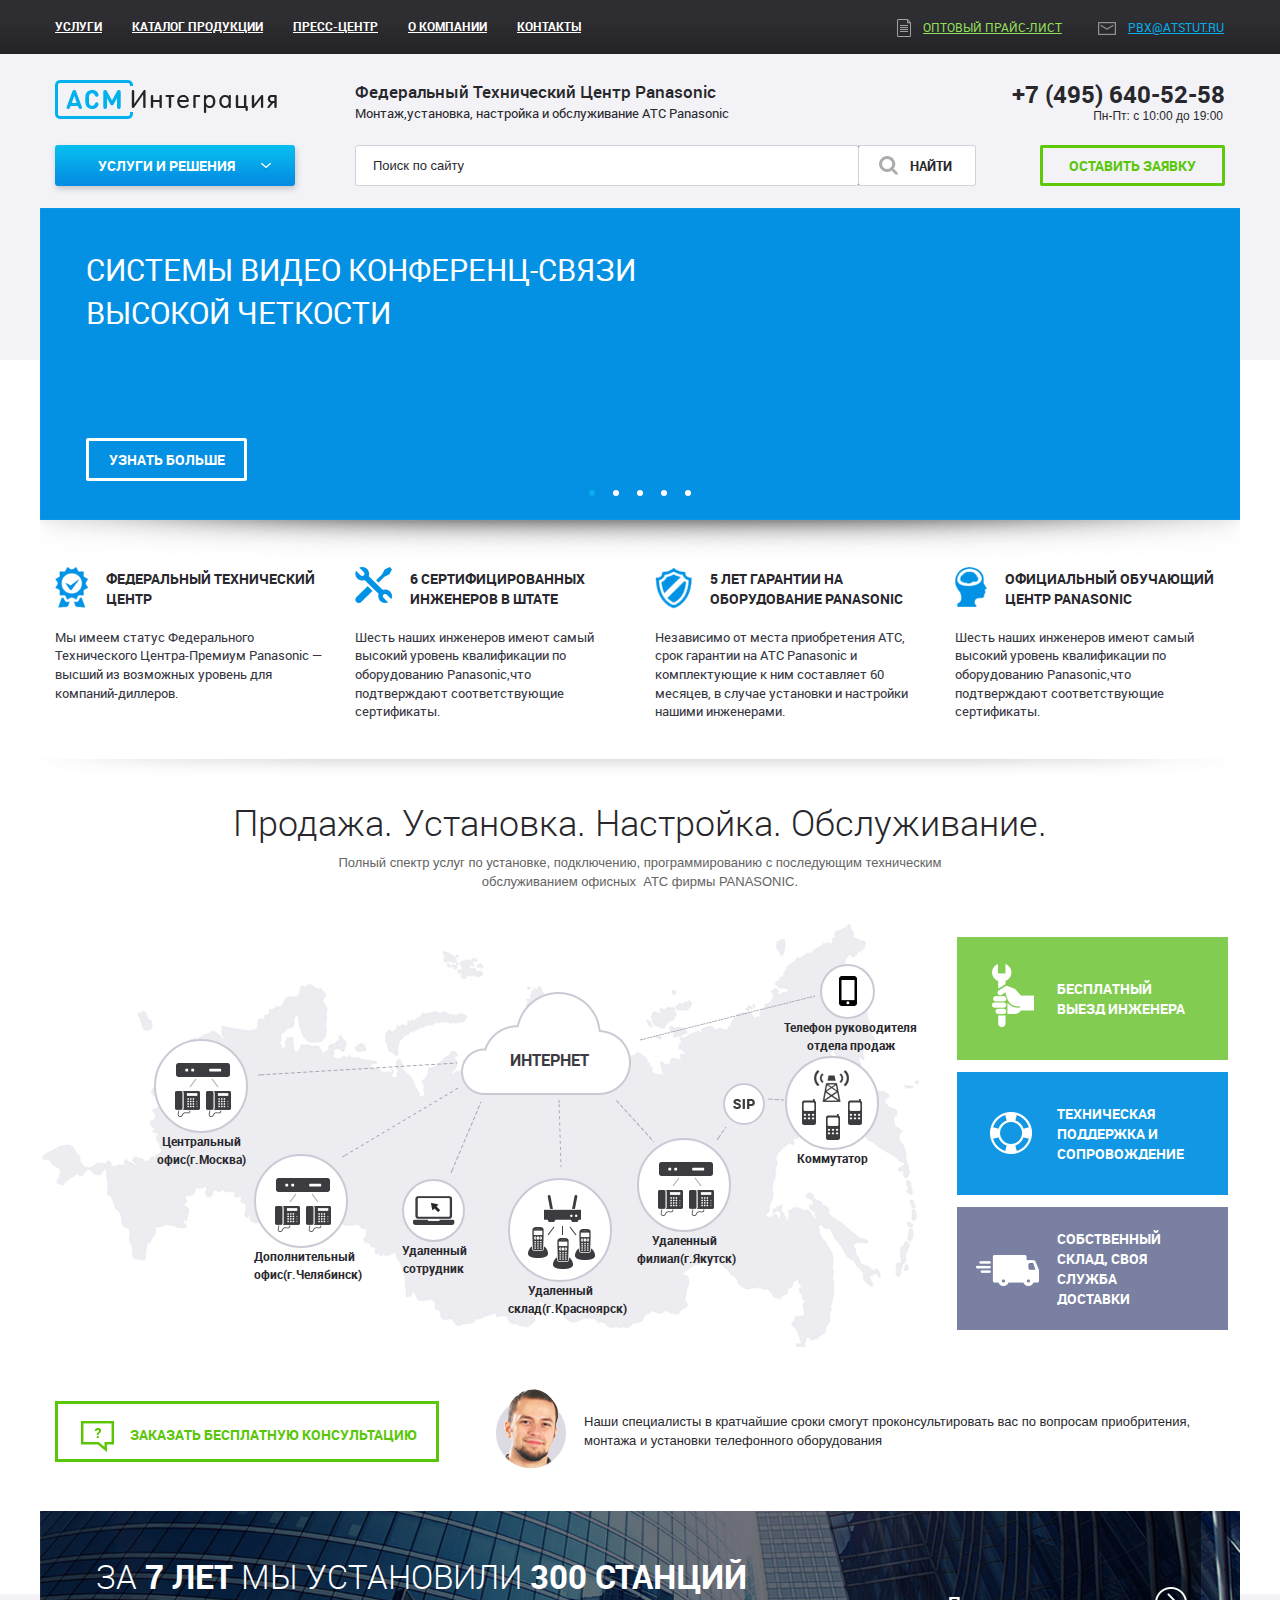
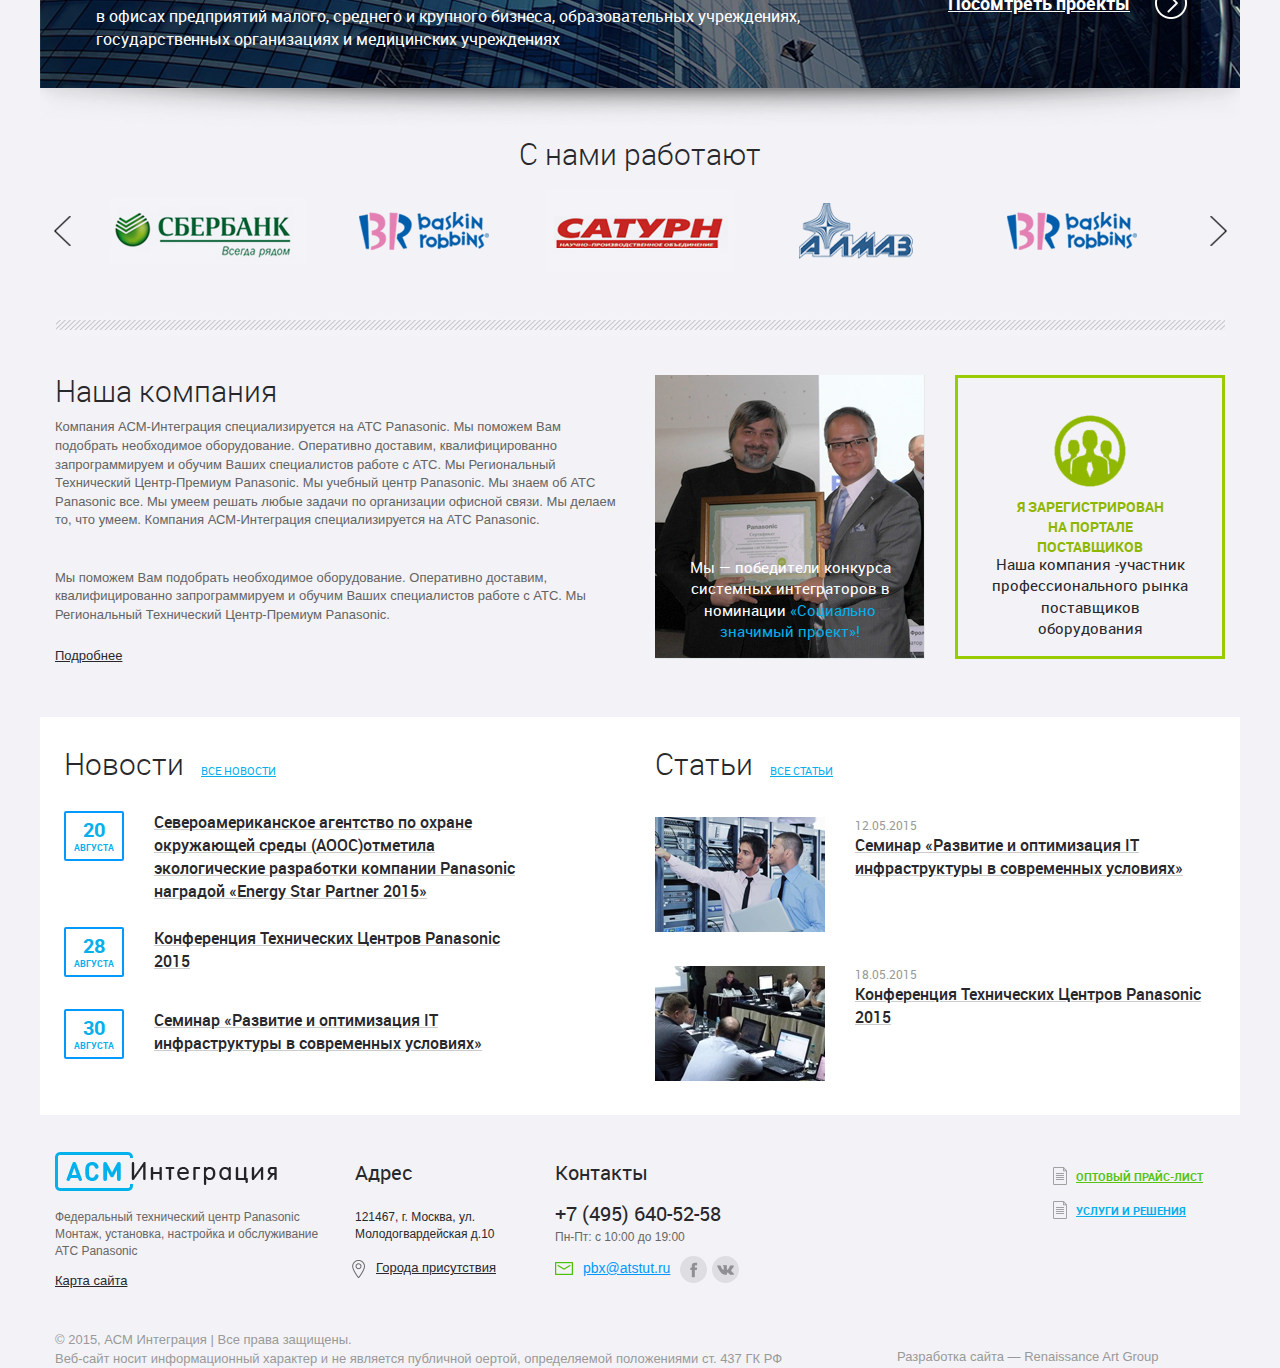
==== commit b3a8dfa8: "VERSION-2" ====
--- a/index.html
+++ b/index.html
@@ -27,6 +27,9 @@
 										<li><a href="#">контакты</a></li>
 									</ul>
 								</nav>
+								<div class="inv-phone-holder">
+									<div class="inv-phone">+7 (495) 640-52-58</div>
+								</div>
 							</div>
 							<div class="col-xs-4">
 								<div class="right-info-block btcf">
@@ -58,6 +61,67 @@
 							<div class="col-xs-3">
 								<div class="services-button">
 										<span>услуги и решения</span>
+								</div>
+								<div class="left-menu-holder services-option">
+									<ul class="left-menu services">
+										<div class="sharp-angle"></div>
+										<li>
+											<a href="#" class="btcf">
+											 <div class="full-description-holder">
+													<div class="menu-list-name fs">установка атс</div>
+											 </div>
+											</a>
+										</li>
+										<li>
+											<a href="#" class="btcf">
+											 <div class="full-description-holder">
+													<div class="menu-list-name fs">программирование атс</div>
+											 </div>
+											</a>
+										</li>
+										<li>
+											<a href="#" class="btcf">
+											<div class="full-description-holder">
+													<div class="menu-list-name fs">обучение и авторизация установщиков</div>
+											 </div>
+											</a>
+										</li>
+										<li>
+											<a href="#" class="btcf">
+											<div class="full-description-holder">
+													<div class="menu-list-name fs">техническая поддержка</div>
+											 </div>
+											</a>
+										</li>
+										<li>
+											<a href="#" class="btcf">
+											<div class="full-description-holder">
+													<div class="menu-list-name fs">обслуживание систем связи</div>
+											 </div>
+											</a>
+										</li>
+										<li>
+											<a href="#" class="btcf">
+											<div class="full-description-holder">
+													<div class="menu-list-name fs">монтаж кабельной сети</div>
+											 </div>
+											</a>
+										</li>
+										<li>
+											<a href="#" class="btcf">
+											<div class="full-description-holder">
+													<div class="menu-list-name fs">оптовая продажа оборудования</div>
+											 </div>
+											</a>
+										</li>
+										<li>
+											<a href="#" class="btcf">
+											<div class="full-description-holder">
+													<div class="menu-list-name fs">продажа б/у оборудования</div>
+											 </div>
+											</a>
+										</li>
+									</ul>
 								</div>	
 							</div>
 							<div class="col-xs-7">
@@ -179,37 +243,125 @@
 			<div class="clear-wrapper">
 				<div class="row">
 					<div class="col-xs-9 map">
-						<div class="scheme-item item-1">
-							<div class="rounded-background"></div>
-							<div>Центральный офис(г.Москва)</div>
-						</div>
-						<div class="scheme-item item-2">
-							<div class="rounded-background"></div>
-							<div>Дополнительный офис(г.Челябинск)</div>
-						</div>
-						<div class="scheme-item item-3">
-							<div class="rounded-background remote"></div>
-							<div>Удаленный сотрудник</div>
-						</div>
-						<div class="scheme-item item-4">
-							<div class="rounded-background storage"></div> 
-							<div>Удаленный склад(г.Красноярск)</div>
-						</div>
-						<div class="scheme-item item-5">
-							<div class="rounded-background"></div>
-							<div>Удаленный филиал(г.Якутск)</div>
-						</div>
-						<div class="scheme-item item-6">
-							<div class="rounded-background sip"></div>
-						</div>
-						<div class="scheme-item item-7">
-							<div class="rounded-background router"></div>
-							<div>Коммутатор</div>
-						</div>
-						<div class="scheme-item item-8">
-							<div class="rounded-background mobile"></div>
-							<div>Телефон руководителя отдела продаж</div>
-						</div>
+							<div class="scheme-item item-1">
+								<div class="map-button">
+									<div class="rounded-background"></div>
+									<div>Центральный офис(г.Москва)</div>
+								</div>
+								<div class="popup-wrapper item-1-position">
+									<div class="hidden-popup">
+										<div class="popup-close-button"></div>
+										<div class="popup-description">
+											Шесть наших инженеров имеют самый высокий уровень квалификации по оборудованию Panasonic, что подтверждают соответствующие сертификаты о подлинности товаров.
+										</div>
+										<div class="green-angle"></div>
+									</div>
+								</div>
+							</div>
+							<div class="scheme-item item-2">
+								<div class="map-button">
+									<div class="rounded-background"></div>
+									<div>Дополнительный офис(г.Челябинск)</div>
+								</div>
+								<div class="popup-wrapper item-2-position">
+									<div class="hidden-popup">
+										<div class="popup-close-button"></div>
+										<div class="popup-description">
+											Шесть наших инженеров имеют самый высокий уровень квалификации по оборудованию Panasonic, что подтверждают соответствующие сертификаты о подлинности товаров.
+										</div>
+										<div class="green-angle"></div>
+									</div>
+								</div>
+							</div>
+							<div class="scheme-item item-3">
+								<div class="map-button">
+									<div class="rounded-background remote"></div>
+									<div>Удаленный сотрудник</div>
+								</div>
+								<div class="popup-wrapper item-3-position">
+									<div class="hidden-popup">
+										<div class="popup-close-button"></div>
+										<div class="popup-description">
+											Шесть наших инженеров имеют самый высокий уровень квалификации по оборудованию Panasonic, что подтверждают соответствующие сертификаты о подлинности товаров.
+										</div>
+										<div class="green-angle"></div>
+									</div>
+								</div>
+							</div>
+							<div class="scheme-item item-4">
+								<div class="map-button">
+									<div class="rounded-background storage"></div> 
+									<div>Удаленный склад(г.Красноярск)</div>
+								</div>
+								<div class="popup-wrapper item-4-position">
+									<div class="hidden-popup">
+										<div class="popup-close-button"></div>
+										<div class="popup-description">
+											Шесть наших инженеров имеют самый высокий уровень квалификации по оборудованию Panasonic, что подтверждают соответствующие сертификаты о подлинности товаров.
+										</div>
+										<div class="green-angle"></div>
+									</div>
+								</div>
+							</div>
+							<div class="scheme-item item-5">
+								<div class="map-button">
+									<div class="rounded-background"></div>
+									<div>Удаленный филиал(г.Якутск)</div>
+								</div>
+								<div class="popup-wrapper item-5-position">
+									<div class="hidden-popup">
+										<div class="popup-close-button"></div>
+										<div class="popup-description">
+											Шесть наших инженеров имеют самый высокий уровень квалификации по оборудованию Panasonic, что подтверждают соответствующие сертификаты о подлинности товаров.
+										</div>
+										<div class="green-angle"></div>
+									</div>
+								</div>
+							</div>
+							<div class="scheme-item item-6">
+								<div class="map-button">
+									<div class="rounded-background sip"></div>
+								</div>
+								<div class="popup-wrapper item-6-position">
+									<div class="hidden-popup">
+										<div class="popup-close-button"></div>
+										<div class="popup-description">
+											Шесть наших инженеров имеют самый высокий уровень квалификации по оборудованию Panasonic, что подтверждают соответствующие сертификаты о подлинности товаров.
+										</div>
+										<div class="green-angle"></div>
+									</div>
+								</div>
+							</div>
+							<div class="scheme-item item-7">
+								<div class="map-button">
+									<div class="rounded-background router"></div>
+									<div>Коммутатор</div>
+								</div>
+								<div class="popup-wrapper item-7-position">
+									<div class="hidden-popup">
+										<div class="popup-close-button"></div>
+										<div class="popup-description">
+											Шесть наших инженеров имеют самый высокий уровень квалификации по оборудованию Panasonic, что подтверждают соответствующие сертификаты о подлинности товаров.
+										</div>
+										<div class="green-angle"></div>
+									</div>
+								</div>
+							</div>
+							<div class="scheme-item item-8">
+								<div class="map-button">
+									<div class="rounded-background mobile"></div>
+									<div>Телефон руководителя отдела продаж</div>
+								</div>
+								<div class="popup-wrapper item-8-position">
+									<div class="hidden-popup">
+										<div class="popup-close-button"></div>
+										<div class="popup-description">
+											Шесть наших инженеров имеют самый высокий уровень квалификации по оборудованию Panasonic, что подтверждают соответствующие сертификаты о подлинности товаров.
+										</div>
+										<div class="green-angle"></div>
+									</div>
+								</div>
+							</div>
 						<div class="scheme-item item-9">
 							<div class="cloud">интернет</div>
 						</div>
@@ -479,8 +631,12 @@
 				<div class="modal-dialog" role="document">
 						<div class="modal-content">
 							<div class="modal-header">
-										<img src="images/cross.png" class="close-cross" data-dismiss="modal" aria-label="Close">
+								<img src="images/cross.png" class="close-cross" data-dismiss="modal" aria-label="Close">
 								<h4 class="modal-title" id="myModalLabel">Заявка</h4>
+								<div class="sub-description">
+									Оставьте контакты и наш менеджер свяжется
+с Вами для уточнения деталей
+								</div>
 							</div>
 							<div class="modal-body">
 								<form id="requestForm">
@@ -509,10 +665,10 @@
 								</form>
 							</div>
 						</div>
-					</div>
+				</div>
 			</div>
 		
-		<script src="https://ajax.googleapis.com/ajax/libs/jquery/2.1.3/jquery.min.js"></script>
+		<script src="js/jquery.min.js"></script>
 	  <script src="js/bootstrap.min.js"></script>
 	  <script src="js/owl.carousel.min.js"></script>
 		<script src="js/jquery.validate.min.js"></script>
@@ -569,7 +725,6 @@
 						equalTo: ".password"
 					});
 				}
-
 			});  
 
 		}
@@ -595,7 +750,7 @@
 		});
 		
 		$("#requestForm").validate();
-		
+
 		</script>
 	</body>
 </html>--- a/css/style.css
+++ b/css/style.css
@@ -105,10 +105,73 @@
 	filter: progid:DXImageTransform.Microsoft.gradient( startColorstr='#2e2d32', endColorstr='#232325',GradientType=0 );
 	height: 54px;
 	position: fixed;
+	z-index: 100;
+	top: 0;
 	width: 100%;
-	z-index: 100;
-}
-
+}
+
+
+.inv-phone {
+	color: #ffffff;
+	font-size: 16px;
+	font-family: roboto;
+	font-weight: normal;
+	font-style: normal;
+	line-height: 54px;
+}
+
+.menu-list-name.fs {
+	padding-right: 0px;
+}
+
+.left-menu-holder.services-option {
+	border: none;
+	position: absolute;
+	z-index: 40;
+	display: none;
+}
+
+.sharp-angle {
+	width: 15px;
+	height: 15px;
+	border-top: 3px solid rgb(6, 175, 235);
+	background-color: #FFF;
+	margin-top: -13px;
+	transform: rotate(-45deg);
+	text-align: center;
+	border-right: 3px solid #06AFEB;
+	position: absolute;
+	top: 4px;
+	left: 104px;
+}
+
+.services {
+	border: 3px solid #06afeb;
+	box-shadow: 2px 4px 40px 0.00px rgba(73, 70, 91, 0.72);
+	position: relative;
+	background-color: #ffffff;
+}
+
+.inv-phone-holder {
+	float: left;
+	position: relative;
+	margin-left: 85px;
+	display: none;
+}
+.left-menu.services li {
+	border-bottom :none;
+}
+
+.inv-phone-holder:before {
+	content: "";
+	position: absolute;
+	width: 17px;
+	height: 20px;
+	z-index: 10;
+	background: url(images/phone-black.png) center no-repeat;
+	top: 17px;
+	left: -20px;
+}
 
 .upper-menu li {
 	list-style: none;
@@ -320,15 +383,15 @@
 
 }
 
-.services-button span:after {
+.services-button span:before {
 	content: "";
 	position: absolute;
 	z-index: 10;
 	width: 15px;
 	height: 10px;
 	background: url(images/arrow-down-sign-to-navigate.png) left no-repeat;
-	margin-top: 17px;
-  margin-left: 26px;
+	right: -40px;
+	top: 6px;
 } 
 
 .introduction {
@@ -652,11 +715,129 @@
 /*MAP STARTS HERE*/
 .map {
 	background:url(images/map.jpg);
-	height: 420px;
+	height: 436px;
 	position: relative;
 	margin-top: 20px;
 	background-position: 17px 13px;
 }
+
+.hidden-popup {
+	width: 329px;
+	background-color: #ffffff;
+	z-index: 90;
+	border: 3px solid #59C607;
+	font-size: 13px;
+	font-weight: 400;
+	font-family: Arial;
+	color: #36363f;
+	position: relative;
+	box-shadow: 2px 4px 40px 0.00px rgba(73, 70, 91, 0.72);
+	display: none;
+}
+
+
+.popup-close-button {
+	background: url(images/popup-close.png) center no-repeat;
+	width: 13px;
+	height: 13px;
+	cursor: pointer;
+	position: absolute;
+	right: 10px;
+	top: 20px;
+}
+
+
+/*
+.hidden-popup:before {
+	content: "";
+	width: 31px;
+	height: 19px;
+	background: url(images/sharp-bottom.png) center no-repeat;
+	position: absolute;
+	z-index: 15;
+	top: 149px;
+  left: 141px;
+}
+*/
+
+.green-angle {
+	width: 20px;
+	height: 20px;
+	border-right: 3px solid #59C607;;
+	background: #ffffff none repeat scroll 0% 0%;
+	transform: rotate(45deg);
+	margin-bottom: -12px;
+	margin-left: 144px;
+	border-bottom: 3px solid #59C607;;
+}
+
+.popup-wrapper.item-1-position {
+	position: absolute;
+	bottom: 100%;
+	margin-bottom: 15px;
+	left: -110px;
+}
+
+.item-2-position {
+	position: absolute;
+	bottom: 100%;
+	margin-bottom: 15px;
+	left: -113px;
+}
+
+.item-3-position {
+	position: absolute;
+	bottom: 100%;
+	margin-bottom: 15px;
+  left: -129px;
+}
+
+.item-4-position {
+	position: absolute;
+	bottom: 100%;
+	margin-bottom: 15px;
+  left: -107px;
+}
+
+.item-5-position {
+	position: absolute;
+	bottom: 100%;
+	margin-bottom: 15px;
+	left: -113px;
+}
+
+.item-6-position {
+	position: absolute;
+	bottom: 100%;
+	margin-bottom: 15px;
+	left: -113px;
+}
+
+.item-7-position {
+	position: absolute;
+	bottom: 100%;
+	margin-bottom: 15px;
+	left: -113px;
+}
+
+.item-8-position {
+	position: absolute;
+	bottom: 100%;
+	margin-bottom: 15px;
+  left: -131px;
+}
+
+.popup-description { 
+	padding: 30px;
+	text-align: left;
+}
+
+.popup-corner {
+	width: 43px;
+	height: 43px;
+	border: 3px solid #59C607;
+}
+
 
 h2 {
 	font-family: roboto;
@@ -872,18 +1053,22 @@
 	margin-top: 46px;
 	background-color: #83cc52;
 	position: relative;
+	transition: background-position 0.7s ease;
+  background-image: url(images/hover-for-button-1.jpg);
+  background-position: 271px 0;
+  background-repeat: no-repeat;
 }
 
 .map-right-button.green:hover {
-	background: url(images/hover-for-button-1.jpg) 0 0 no-repeat;
+background-position: 0 0;
 }
 
 .map-right-button.blue:hover {
-	background: url(images/hover-for-button-2.jpg) 0 0 no-repeat;
+	background-position: 0 0;
 }
 
 .map-right-button.pink:hover {
-	background: url(images/hover-for-button-3.jpg) 0 0 no-repeat;
+	background-position: 0 0;
 }
 
 .map-right-button.green:before {
@@ -922,11 +1107,19 @@
 .map-right-button.blue {
 	background-color: #1197e4;
 	position: relative;
+	transition: background-position 0.7s ease;
+  background-image: url(images/hover-for-button-2.jpg);
+  background-position: 271px 0;
+  background-repeat: no-repeat;
 }
 
 .map-right-button.pink {
 	background-color: #7980a1;
 	position: relative;
+	transition: background-position 0.7s ease;
+  background-image: url(images/hover-for-button-2.jpg);
+  background-position: 271px 0;
+  background-repeat: no-repeat;
 }
 
 .text-holder {
@@ -1742,6 +1935,13 @@
 		color: #28282c;
 }
 
+.services li a {
+	padding:12px 14px 12px 25px;
+}
+
+.left-menu.services a:hover {
+	padding: 13px 14px 13px 25px;
+}
 
 .left-menu a:hover {
 	background-color: #f1f1f1;
@@ -2183,7 +2383,7 @@
 
 .articles-list .description-holder {
 	padding-left: 10px;
-	padding-bottom: 2px;
+	padding-bottom: 8px;
 }
 
 .articles-list .description-holder span:hover {
@@ -2372,6 +2572,32 @@
 	line-height: 26px;
 	border-radius: 3px;
 }
+
+.rub {
+	color: #28282C;
+  font-weight: 600;
+  font-style: normal;
+  font-size: 20px;
+	display: inline-block;
+	line-height: 7px; 
+	border-bottom: 1px solid #28282C; 
+	width:0.4em;
+	text-transform: uppercase;
+}
+
+.rub-small {
+	font-size: 14px;
+  color: #28282c;
+  font-style: normal;
+  font-family: roboto;
+  font-weight: 600;
+	display: inline-block;
+	line-height: 4px; 
+	border-bottom: 1px solid #28282c; 
+	width:0.4em;
+	text-transform: uppercase;
+}
+
 
 .filter-navigation.active:hover {
 	color: #ffffff;
@@ -2598,6 +2824,74 @@
 
 .inner-item-picture-holder {
 	float: left;
+}
+
+.available-item {
+	font-weight: normal;
+	font-size: 12px;
+	font-family: roboto;
+	color: #59c607;
+	font-style: normal;
+	position: relative;
+	padding-left: 80px;
+	padding-bottom: 10px;
+}
+
+.available-item:before {
+	content: "";
+	width: 17px;
+	height: 17px;
+	background: url(images/marked.png) center no-repeat;
+	position: absolute;
+	z-index: 15;
+	left: 51px;
+}
+
+.item-info-holder {
+	margin-top: 20px;
+}
+
+.notavailable-item:before {
+	content: "";
+	width: 17px;
+	height: 17px;
+	background:url(images/not-available.png) center no-repeat;
+	position: absolute;
+	z-index: 15;
+	left: 51px;
+}
+
+.order-item:before {
+	content: "";
+	width: 17px;
+	height: 17px;
+	background:url(images/order.png) center no-repeat;
+	position: absolute;
+	z-index: 15;
+	left: 51px;
+}
+
+
+.notavailable-item {
+	font-weight: normal;
+	font-size: 12px;
+	font-family: roboto;
+	font-style: normal;
+	color:#d87878;
+	position: relative;
+	padding-left: 80px;
+	padding-bottom: 10px;
+}
+
+.order-item {
+	font-weight: normal;
+	font-size: 12px;
+	font-family: roboto;
+	color: #5eaadb;
+	font-style: normal;
+	position: relative;
+	padding-left: 80px;
+	padding-bottom: 10px;
 }
 
 .inner-item-price-description-holder {
@@ -3032,7 +3326,7 @@
 }
 
 .modified .menu-list-name {
-	 width: 240px;
+	 width: 201px;
 }
 
 	
@@ -3066,7 +3360,18 @@
 	font-size: 36px;
 	border: none;
 	padding: 0px 0px 7px 0px;
-	
+}
+
+.sub-description {
+	font-weight: normal;
+	font-size: 14px;
+	font-family: roboto;
+	font-style: normal;
+	color: #888888;
+	padding-left: 50px;
+	padding-right: 50px;
+	margin-top: 20px;
+	margin-bottom: 20px;
 }
 
 .modal-header h4 {
@@ -3137,7 +3442,10 @@
 	font-style: normal;
 	border: none;
 	background:none;
-	
+}
+
+.cancel:focus {
+	outline: none;
 }
 
 textarea+button.cancel:hover {
@@ -3514,6 +3822,7 @@
 	position: absolute;
 	z-index: 10;
 	right: -40px;
+	top: -2px;
 }
 
 .article-left-image-holder {
